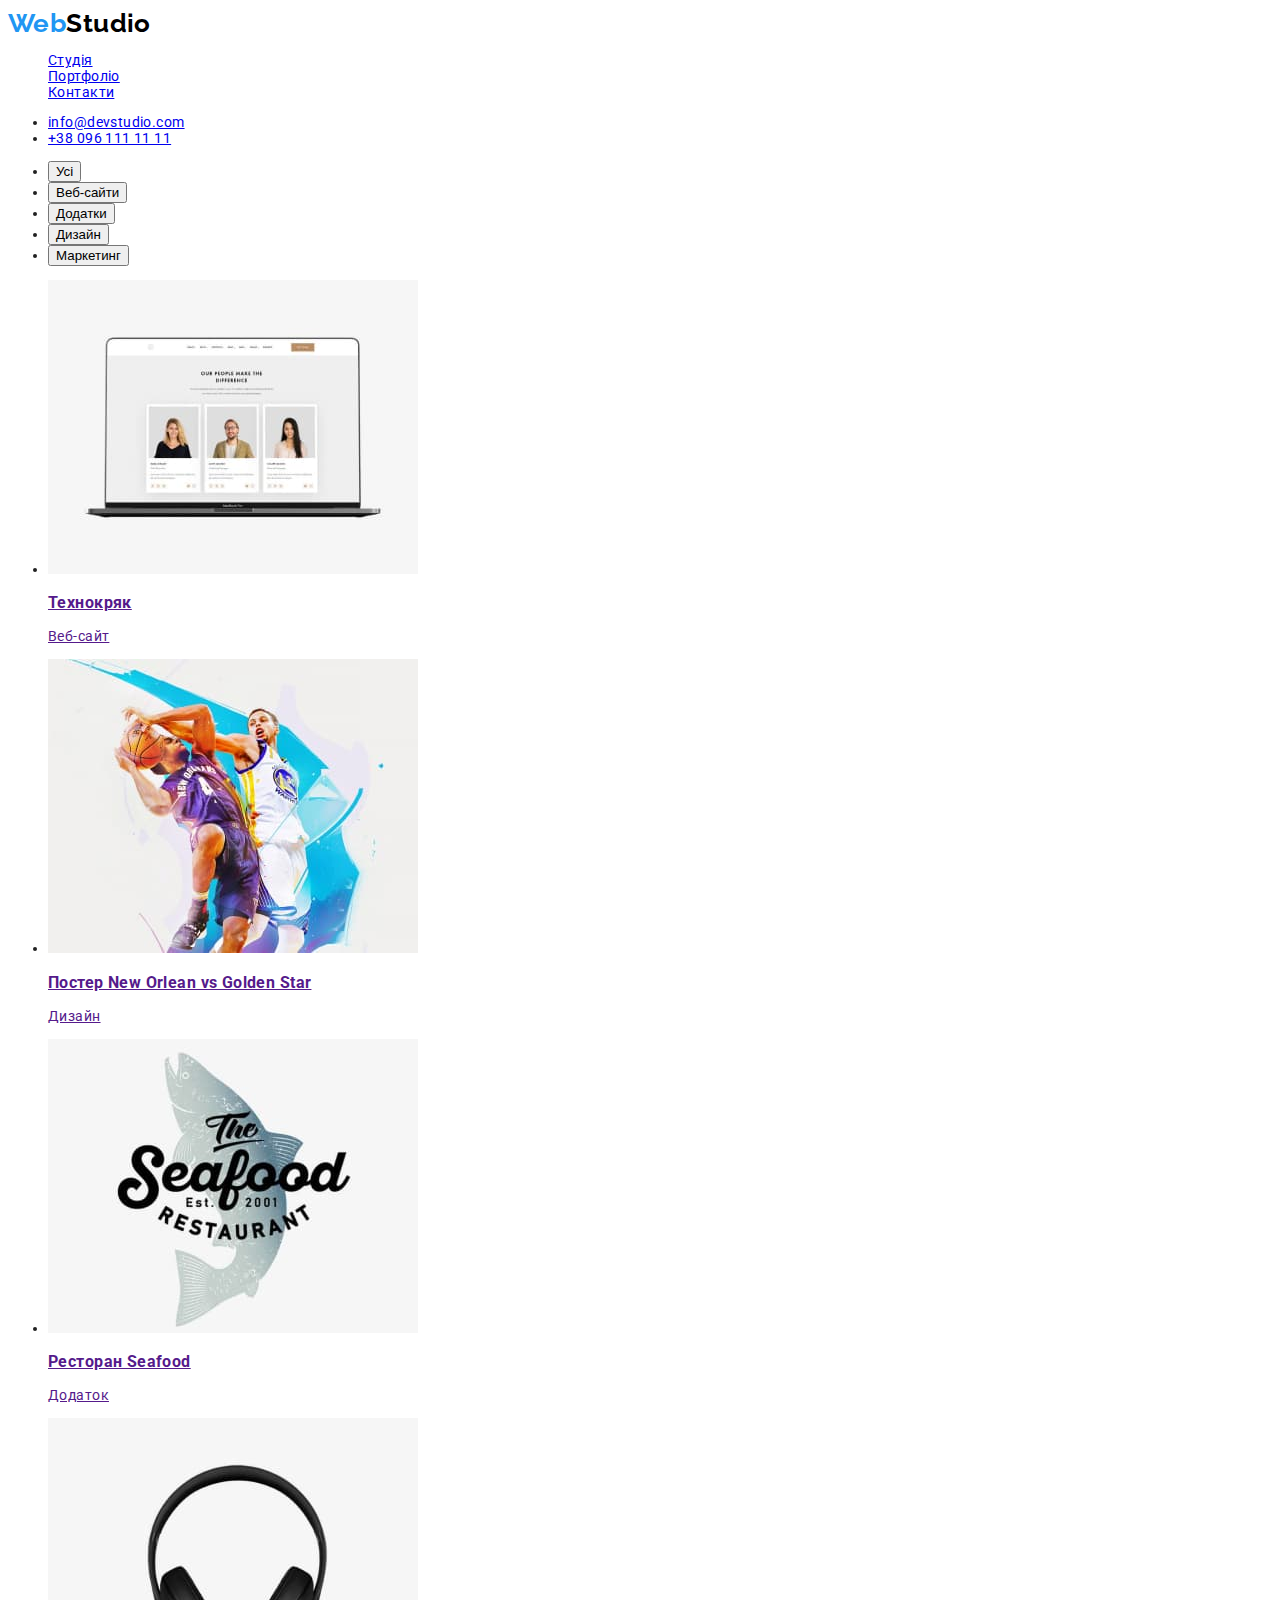
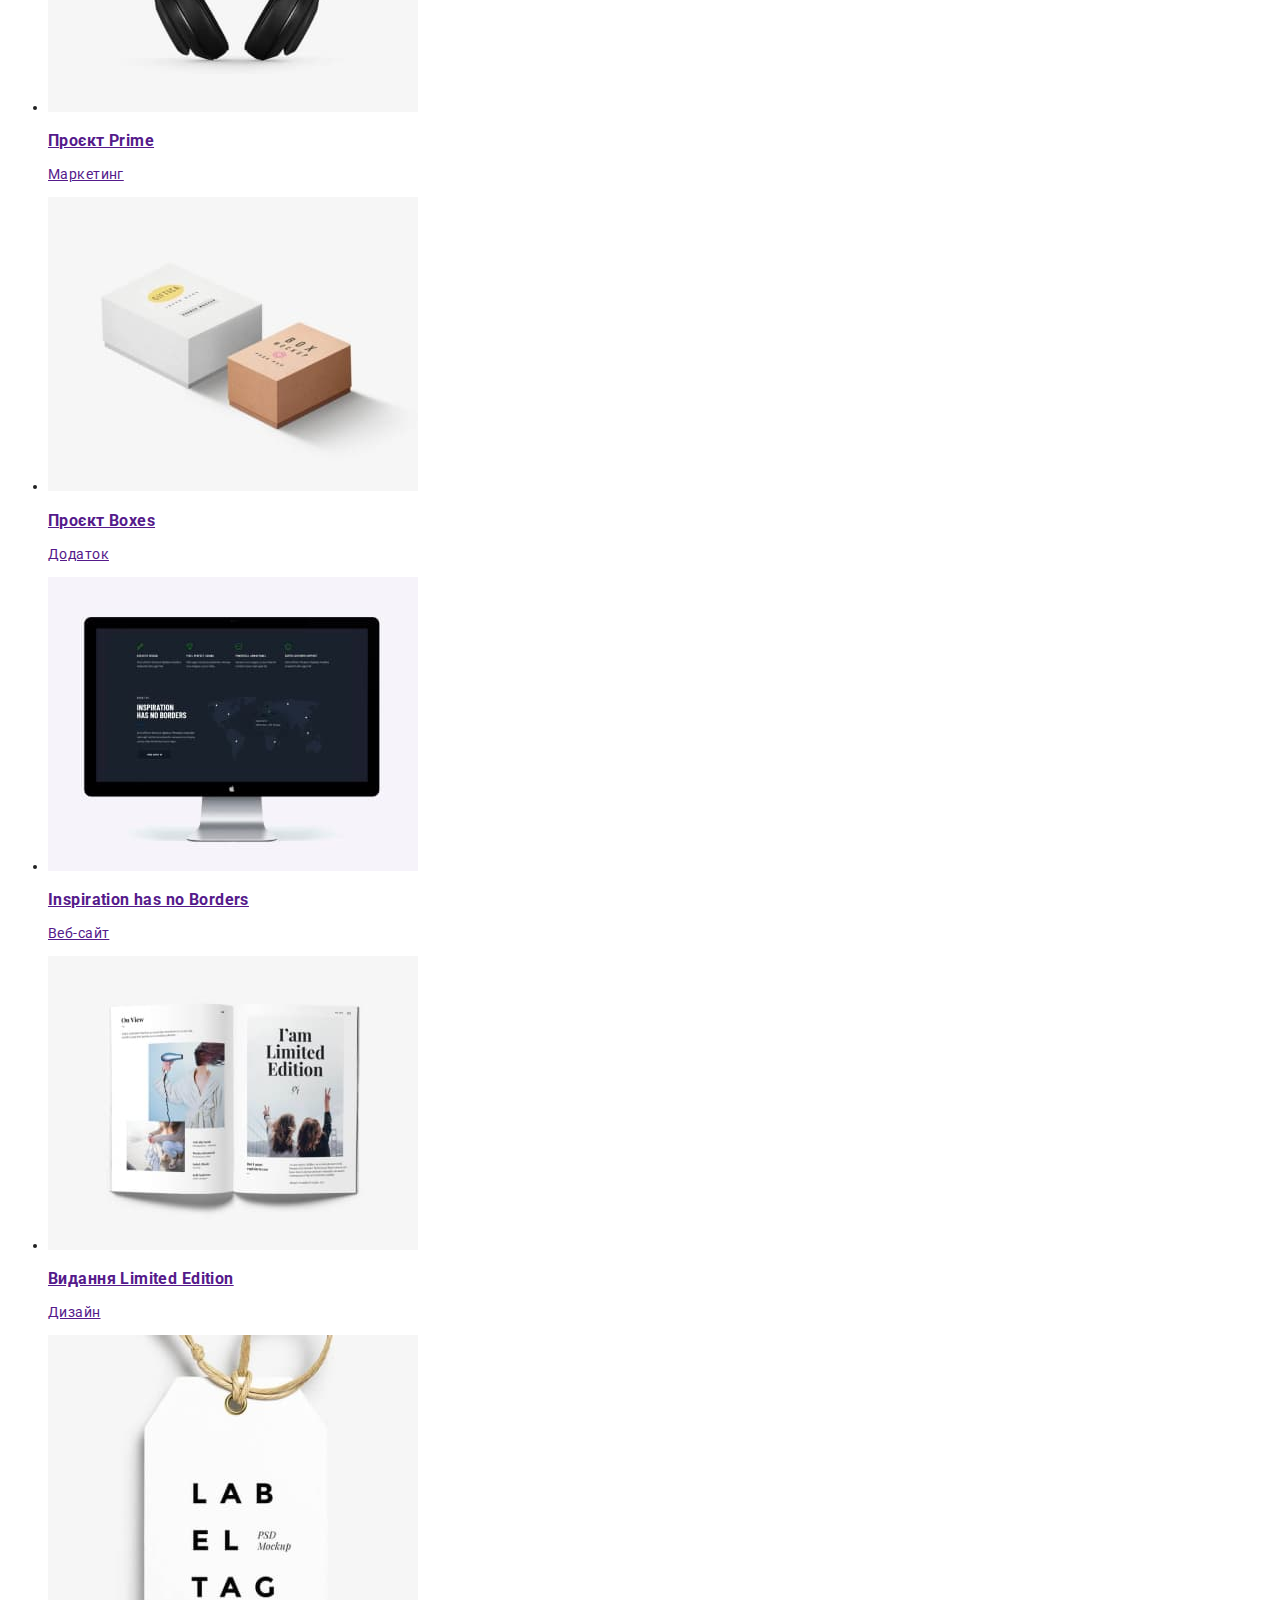
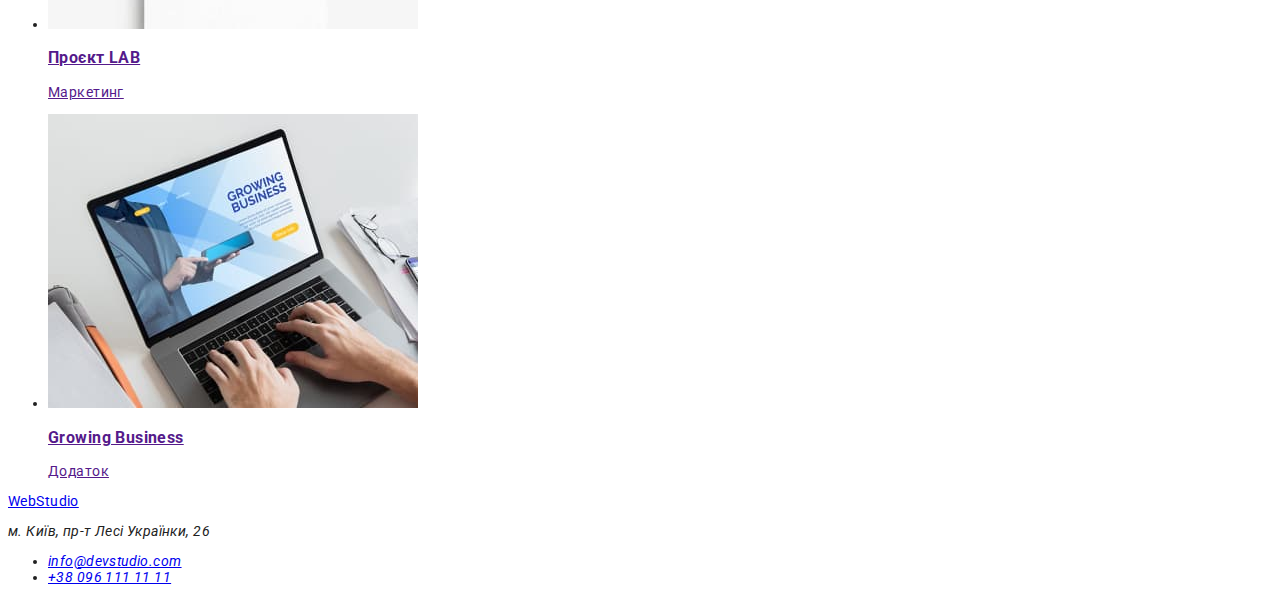
==== portfolio.html @ 602327a3 "Добавил стилей в header" ====
<!DOCTYPE html>
<html lang="uk">

<head>
    <meta charset="UTF-8">
    <meta http-equiv="X-UA-Compatible" content="IE=edge">
    <meta name="viewport" content="width=device-width, initial-scale=1.0">
    <title>Портфоліо</title>
    <link rel="preconnect" href="https://fonts.googleapis.com">
    <link rel="preconnect" href="https://fonts.gstatic.com" crossorigin>
    <link
        href="https://fonts.googleapis.com/css2?family=Raleway:wght@700&family=Roboto:wght@400;500;700;900&display=swap"
        rel="stylesheet">
    <link rel="stylesheet" href="css/styles.css">
</head>

<body>
    <!--Шапка сайта-->
    <header class="header">
        <!-- Навигация на другие страницы -->
        <nav class="header-nav">
            <a class="header-logo link" lang="en" href="./index.html">Web<span
                    class="header-logo-text">Studio</span></a>
            <ul class="header-nav-items list">
                <li class="nav-item"><a href="./index.html">Студія</a></li>
                <li class="nav-item"><a href="./portfolio.html">Портфоліо</a></li>
                <li class="nav-item"><a href="/">Контакти</a></li>
            </ul>
        </nav>
        <!-- Контакты -->
        <ul class="heder-contact-items">
            <li class="contact-item"><a href="mailto:info@devstudio.com">info@devstudio.com</a></li>
            <li class="contact-item"><a href="tel:+380961111111">+38 096 111 11 11</a></li>
        </ul>
    </header>
    <!-- Уникальный контент страницы -->
    <main>
        <!-- Секция портфолио -->
        <section>
            <h2 hidden>Портфоліо</h2>
            <!-- Фильтр на странице портфолио -->
            <ul>
                <li> <button type="button">Усі</button> </li>
                <li> <button type="button">Веб-сайти</button> </li>
                <li> <button type="button">Додатки</button> </li>
                <li> <button type="button">Дизайн</button> </li>
                <li> <button type="button">Маркетинг</button> </li>
            </ul>
            <ul>
                <li>
                    <a href="">
                        <img src="images/techno_crack.jpg" width="370" height="294" alt="Ноутбук з картками">
                        <h3>Технокряк</h3>
                        <p>Веб-сайт</p>
                    </a>
                </li>
                <li>
                    <a href="">
                        <img src="images/orlean_star.jpg" width="370" height="294" alt="Два баскетболісти у стрибку">
                        <h3>Постер New Orlean vs Golden Star</h3>
                        <p>Дизайн</p>
                    </a>
                </li>
                <li>
                    <a href="">
                        <img src="images/sea_food.jpg" width="370" height="294" alt="Логотип ресторану">
                        <h3>Ресторан Seafood</h3>
                        <p>Додаток</p>
                    </a>
                </li>
                <li>
                    <a href="">
                        <img src="images/prime.jpg" width="370" height="294" alt="Навушники">
                        <h3>Проєкт Prime</h3>
                        <p>Маркетинг</p>
                    </a>
                </li>
                <li>
                    <a href="">
                        <img src="images/boxes.jpg" width="370" height="294" alt="Дві коробки">
                        <h3>Проєкт Boxes</h3>
                        <p>Додаток</p>
                    </a>
                </li>
                <li>
                    <a href="">
                        <img src="images/inspiration.jpg" width="370" height="294"
                            alt="Дизайн сайту на моніторі комп'ютера">
                        <h3>Inspiration has no Borders</h3>
                        <p>Веб-сайт</p>
                    </a>
                </li>
                <li>
                    <a href="">
                        <img src="images/limit_edit.jpg" width="370" height="294" alt="Відкрита книга з ілюстраціями">
                        <h3>Видання Limited Edition</h3>
                        <p>Дизайн</p>
                    </a>
                </li>
                <li>
                    <a href="">
                        <img src="images/lab.jpg" width="370" height="294" alt="Бірка з логотипом компанії">
                        <h3>Проєкт LAB</h3>
                        <p>Маркетинг</p>
                    </a>
                </li>
                <li>
                    <a href="">
                        <img src="images/bisiness.jpg" width="370" height="294" alt="Людина набирає текст на ноутбуці">
                        <h3>Growing Business</h3>
                        <p>Додаток</p>
                    </a>
                </li>
            </ul>
        </section>
    </main>
    <!-- Подвал страницы-->
    <footer>
        <a href="/">WebStudio</a>
        <!-- Адрес компании -->
        <address>
            <p>м. Київ, пр-т Лесі Українки, 26</p>
            <ul>
                <li><a href="mailto:info@devstudio.com">info@devstudio.com</a></li>
                <li><a href="tel:+380961111111">+38 096 111 11 11</a></li>
            </ul>
        </address>
    </footer>
</body>

</html>
---- css/styles.css ----
/* General styles */
:root {
    --primary-text-color: #212121;
    --secondary-text-color: #757575;
    --primary-white-color: #ffffff;
    --secondary-black-color: #000000;
    --accent-color: #2196F3;
    --footer-bg-color: #2F303A;
    --footer-contact-color: rgba(255, 255, 255, 0.6);
    --secondary-bg-color: #F5F4FA;
    --header-line-color: #ECECEC;
    --main-font: 'Roboto', sans-serif;
    --secondary-font: 'Raleway', sans-serif;
}

body {
    background-color: var(--primary-white-color);
    font-family: var(--main-font);
    color: var(--primary-text-color);
    font-size: 14px;
    font-style: normal;
    font-weight: 400;
    letter-spacing: 0.03em;
    line-height: 1.14;
}

/* Hader */

.header-logo {
    font-family: var(--secondary-font);
    font-weight: 700;
    font-size: 26px;
    line-height: 1.2;
    color: var(--accent-color);
}

.header-logo-text {
    color: var(--secondary-black-color);
}

.list {
    list-style: none;
}

.link {
    text-decoration: none;
}
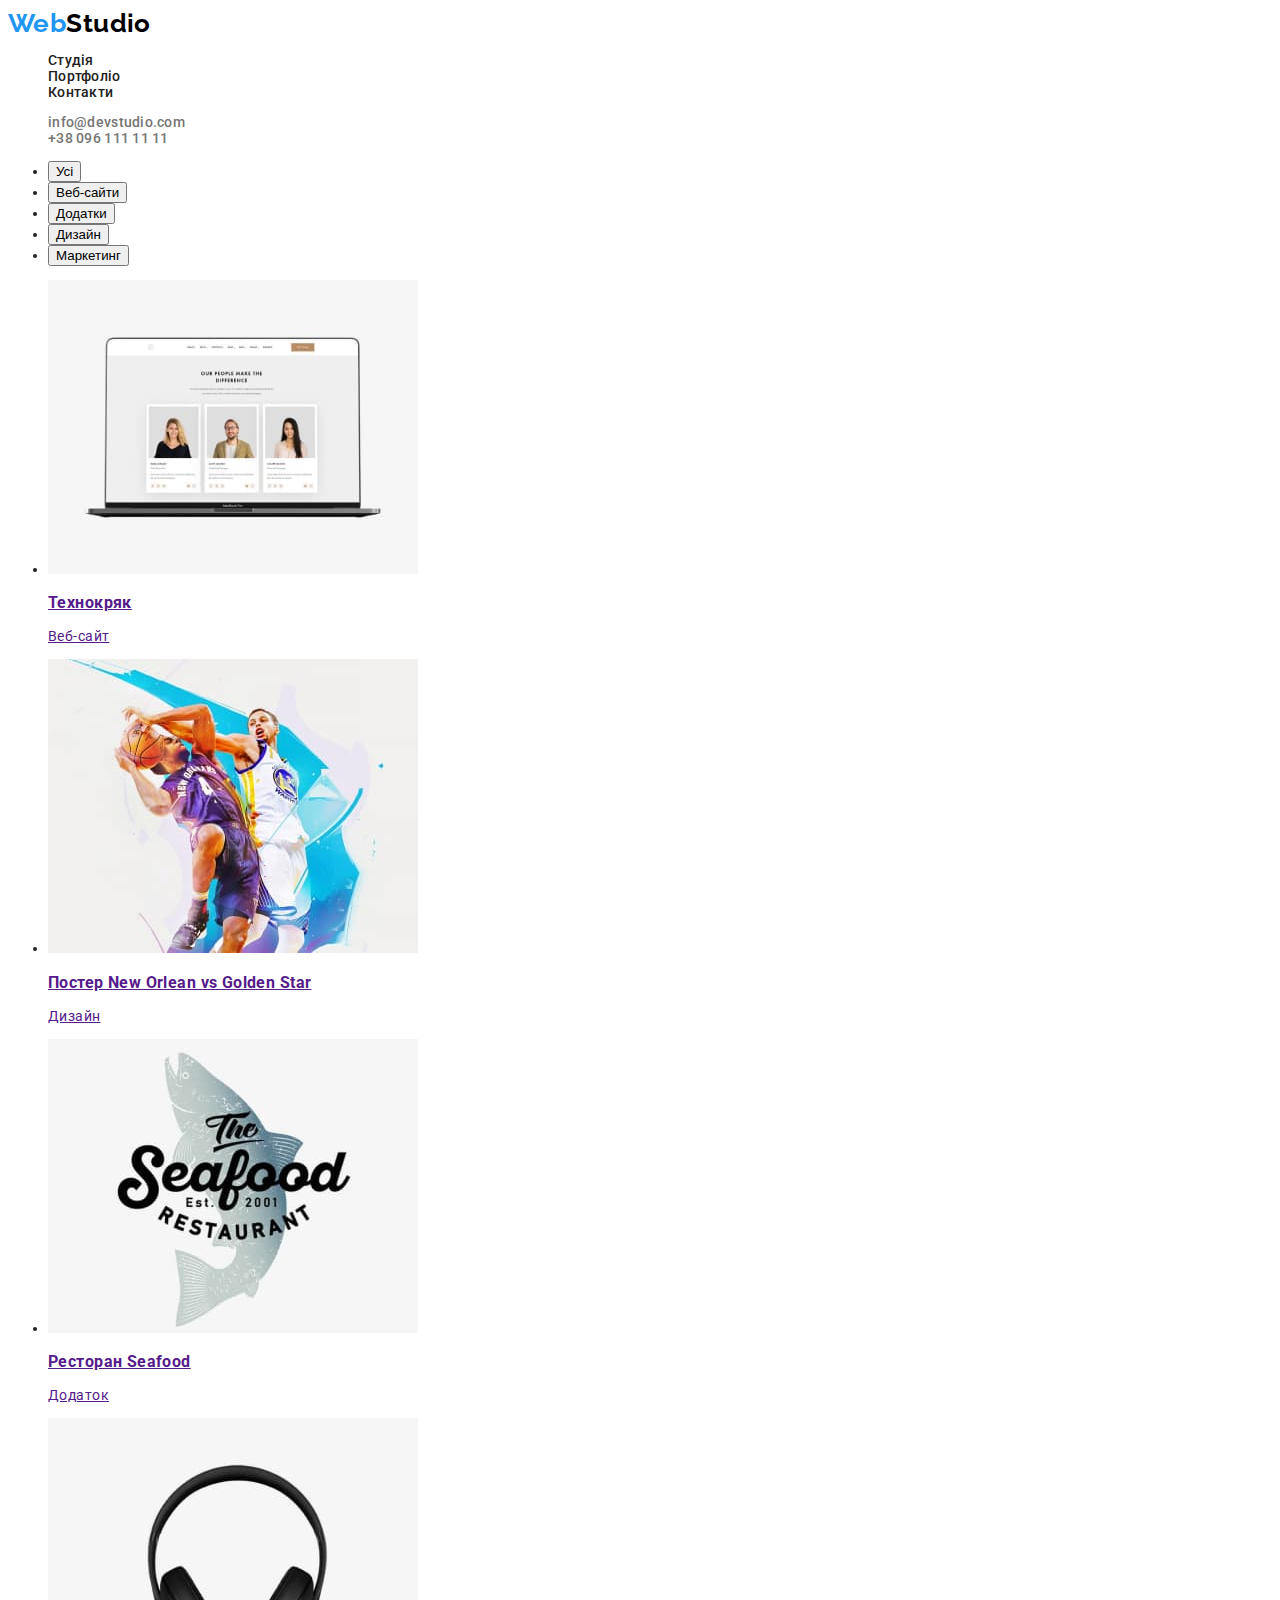
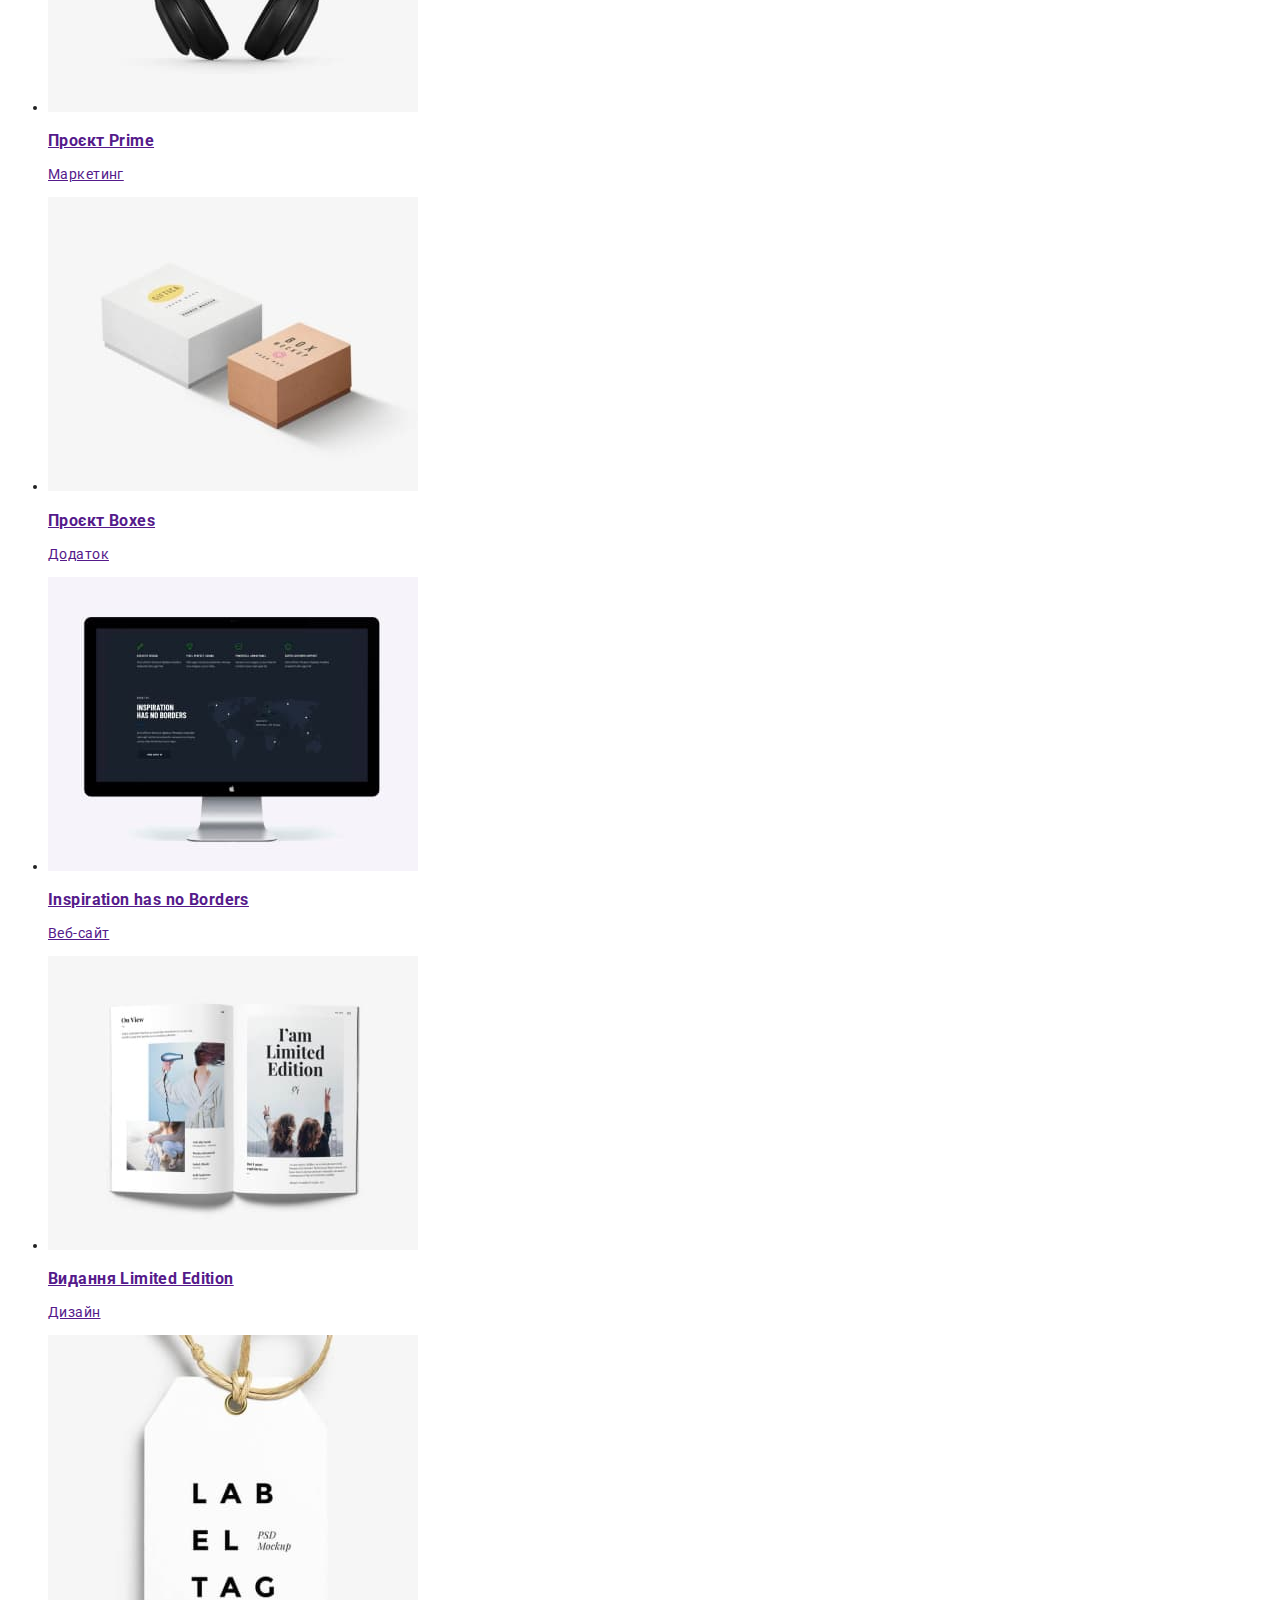
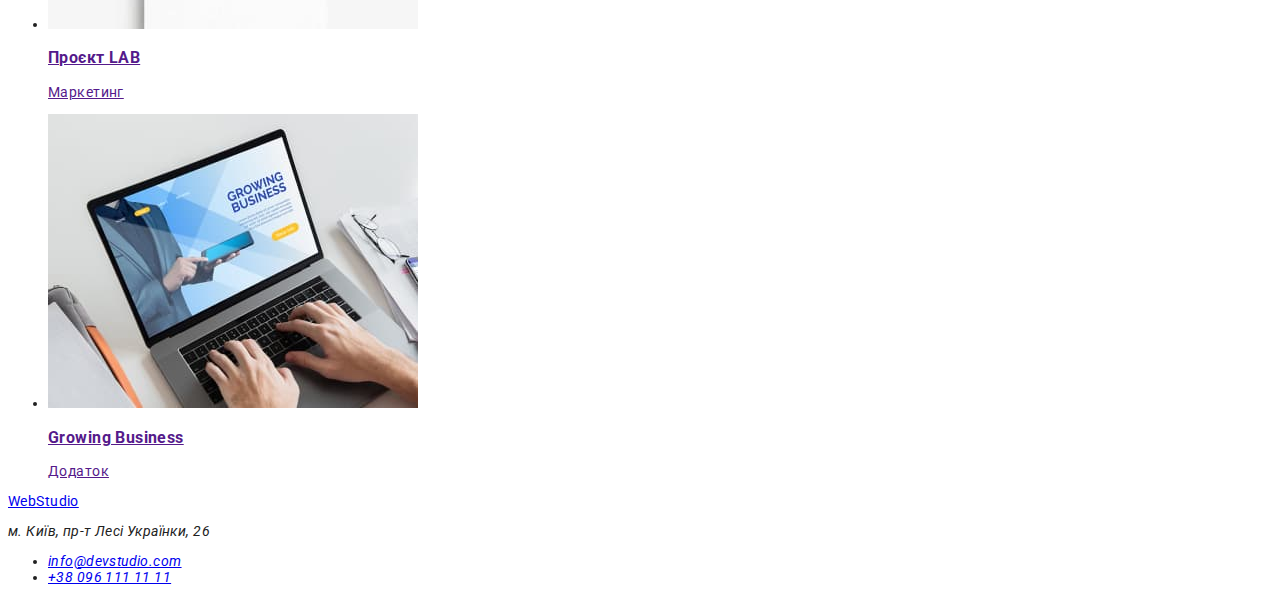
==== commit b68168eb: "закончил секцию team" ====
--- a/portfolio.html
+++ b/portfolio.html
@@ -22,15 +22,17 @@
             <a class="header-logo link" lang="en" href="./index.html">Web<span
                     class="header-logo-text">Studio</span></a>
             <ul class="header-nav-items list">
-                <li class="nav-item"><a href="./index.html">Студія</a></li>
-                <li class="nav-item"><a href="./portfolio.html">Портфоліо</a></li>
-                <li class="nav-item"><a href="/">Контакти</a></li>
+                <li class="nav-item"><a class="nav-link link" href="./index.html">Студія</a></li>
+                <li class="nav-item"><a class="nav-link link" href="./portfolio.html">Портфоліо</a></li>
+                <li class="nav-item"><a class="nav-link link" href="/">Контакти</a></li>
             </ul>
         </nav>
         <!-- Контакты -->
-        <ul class="heder-contact-items">
-            <li class="contact-item"><a href="mailto:info@devstudio.com">info@devstudio.com</a></li>
-            <li class="contact-item"><a href="tel:+380961111111">+38 096 111 11 11</a></li>
+        <ul class="heder-contact-items list">
+            <li class="contact-item"><a class="contact-link link "
+                    href="mailto:info@devstudio.com">info@devstudio.com</a></li>
+            <li class="contact-item"><a class="contact-link link" href="tel:+380961111111">+38 096 111 11 11</a>
+            </li>
         </ul>
     </header>
     <!-- Уникальный контент страницы -->
@@ -40,11 +42,11 @@
             <h2 hidden>Портфоліо</h2>
             <!-- Фильтр на странице портфолио -->
             <ul>
-                <li> <button type="button">Усі</button> </li>
-                <li> <button type="button">Веб-сайти</button> </li>
-                <li> <button type="button">Додатки</button> </li>
-                <li> <button type="button">Дизайн</button> </li>
-                <li> <button type="button">Маркетинг</button> </li>
+                <li><button type="button">Усі</button></li>
+                <li><button type="button">Веб-сайти</button></li>
+                <li><button type="button">Додатки</button></li>
+                <li><button type="button">Дизайн</button></li>
+                <li><button type="button">Маркетинг</button></li>
             </ul>
             <ul>
                 <li>
--- a/css/styles.css
+++ b/css/styles.css
@@ -24,6 +24,14 @@
     line-height: 1.14;
 }
 
+.list {
+    list-style: none;
+}
+
+.link {
+    text-decoration: none;
+}
+
 /* Hader */
 
 .header-logo {
@@ -38,10 +46,103 @@
     color: var(--secondary-black-color);
 }
 
-.list {
-    list-style: none;
+.nav-item .nav-link {
+    font-weight: 500;
+    letter-spacing: 0.02em;
+    color: inherit;
 }
 
-.link {
-    text-decoration: none;
+.header .link:hover,
+.header .link:focus,
+.header .link:active {
+    color: var(--accent-color);
+}
+
+.contact-link {
+    font-weight: 500;
+    letter-spacing: 0.02em;
+    color: var(--secondary-text-color);
+}
+
+/* Section Hero */
+
+.hero {
+    background-color: var(--footer-bg-color);
+    color: var(--primary-white-color);
+    text-align: center;
+}
+
+.hero-title {
+    font-weight: 900;
+    font-size: 44px;
+    line-height: 1.36;
+    letter-spacing: 0.06em;
+    text-transform: uppercase;
+}
+
+.hero-btn {
+    background: var(--accent-color);
+    box-shadow: 0px 4px 4px rgba(0, 0, 0, 0.15);
+    border-radius: 4px;
+    cursor: pointer;
+}
+
+.hero-btn.hero-btn-text {
+    font-weight: 700;
+    font-size: 16px;
+    line-height: 1.88;
+    letter-spacing: 0.06em;
+    color: var(--primary-white-color);
+}
+
+/* Section scills */
+
+.scills-subtitle {
+    font-weight: 700;
+    text-transform: uppercase;
+    font-size: inherit;
+}
+
+.scills-text {
+    line-height: 1.71;
+    color: var(--secondary-text-color);
+}
+
+/* Section work */
+
+.work-title,
+.team-title {
+    font-weight: 700;
+    font-size: 36px;
+    line-height: 1.17;
+    text-align: center;
+}
+
+/* Section team */
+
+.team {
+    background-color: var(--secondary-bg-color);
+
+}
+
+.team-subtitle,
+.team-text {
+    font-size: 16px;
+    line-height: 1.19;
+    text-align: center;
+
+}
+
+.team-subtitle {
+    font-weight: 500;
+}
+
+.team-text {
+    color: var(--secondary-text-color);
+}
+
+.team-item {
+    background-color: var(--primary-white-color);
+    box-shadow: 0px 1px 3px rgba(0, 0, 0, 0.12), 0px 1px 1px rgba(0, 0, 0, 0.14), 0px 2px 1px rgba(0, 0, 0, 0.2);
+    border-radius: 0px 0px 4px 4px;
 }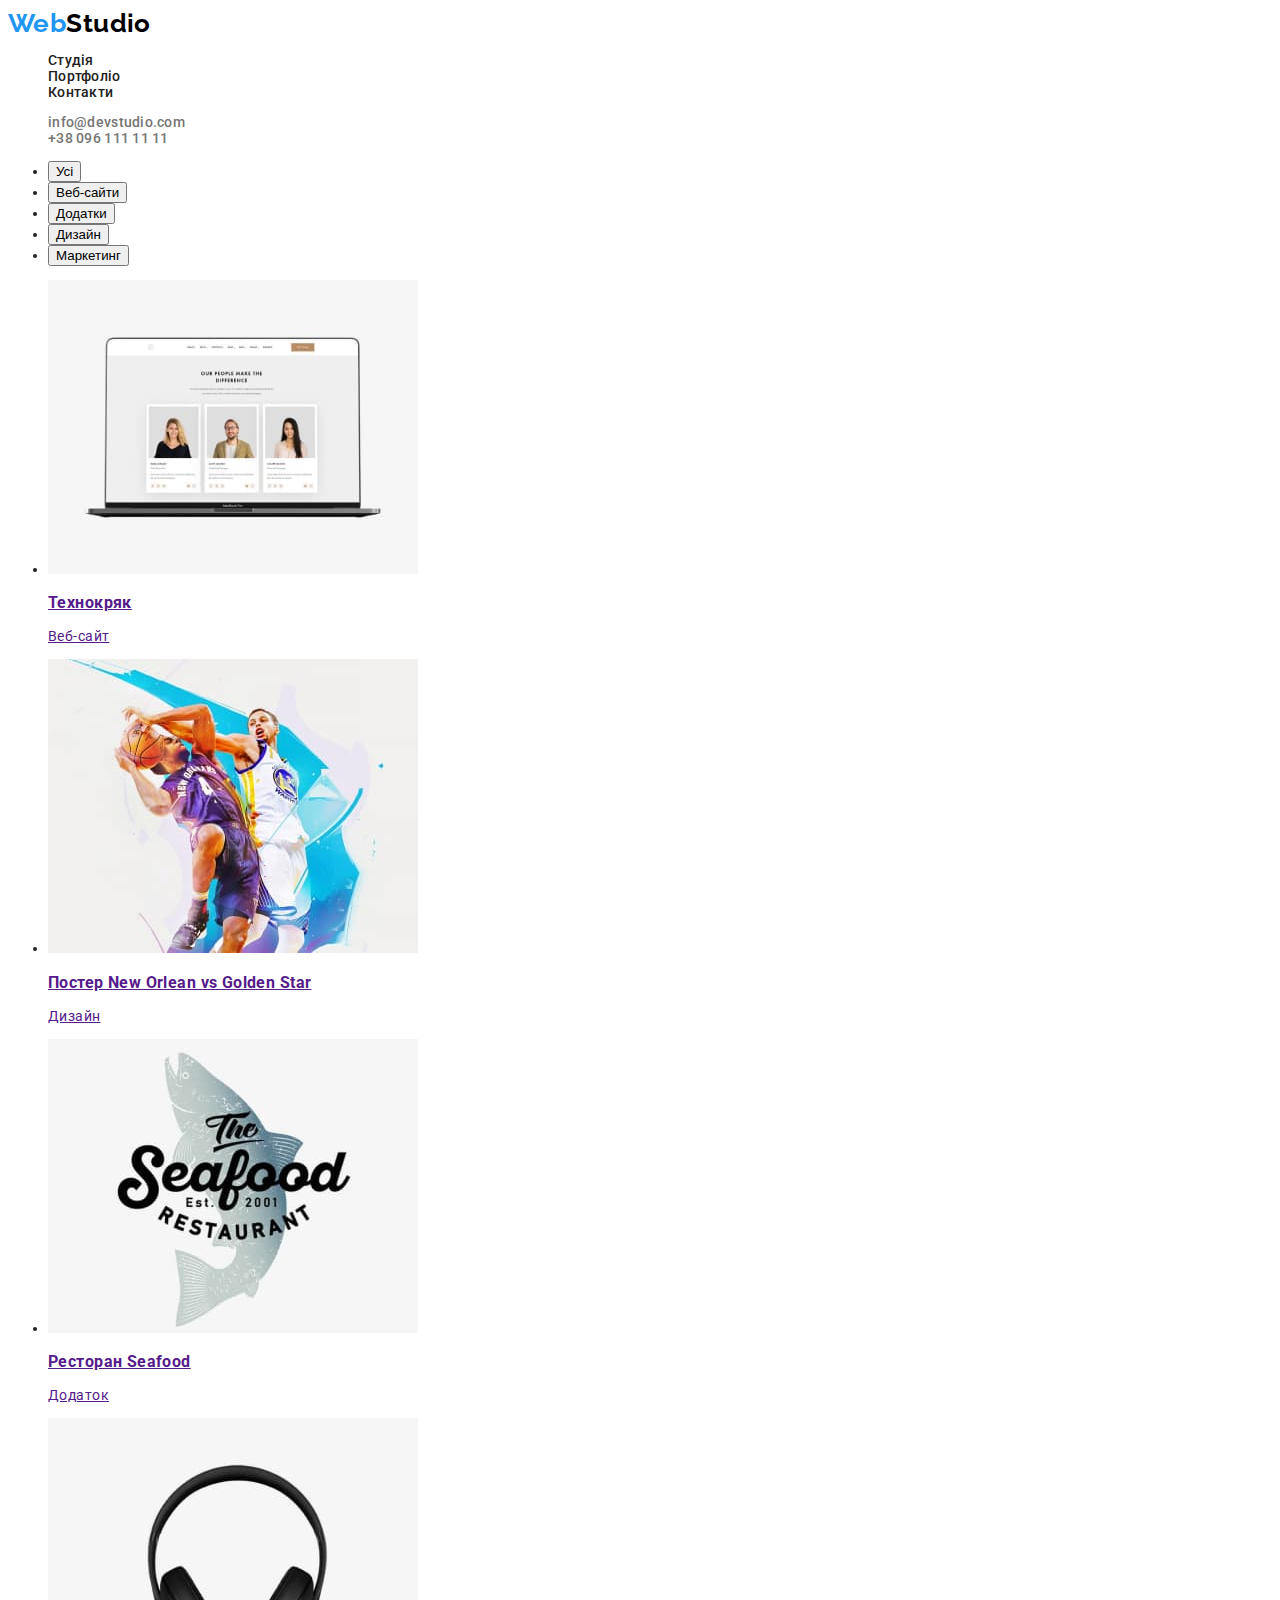
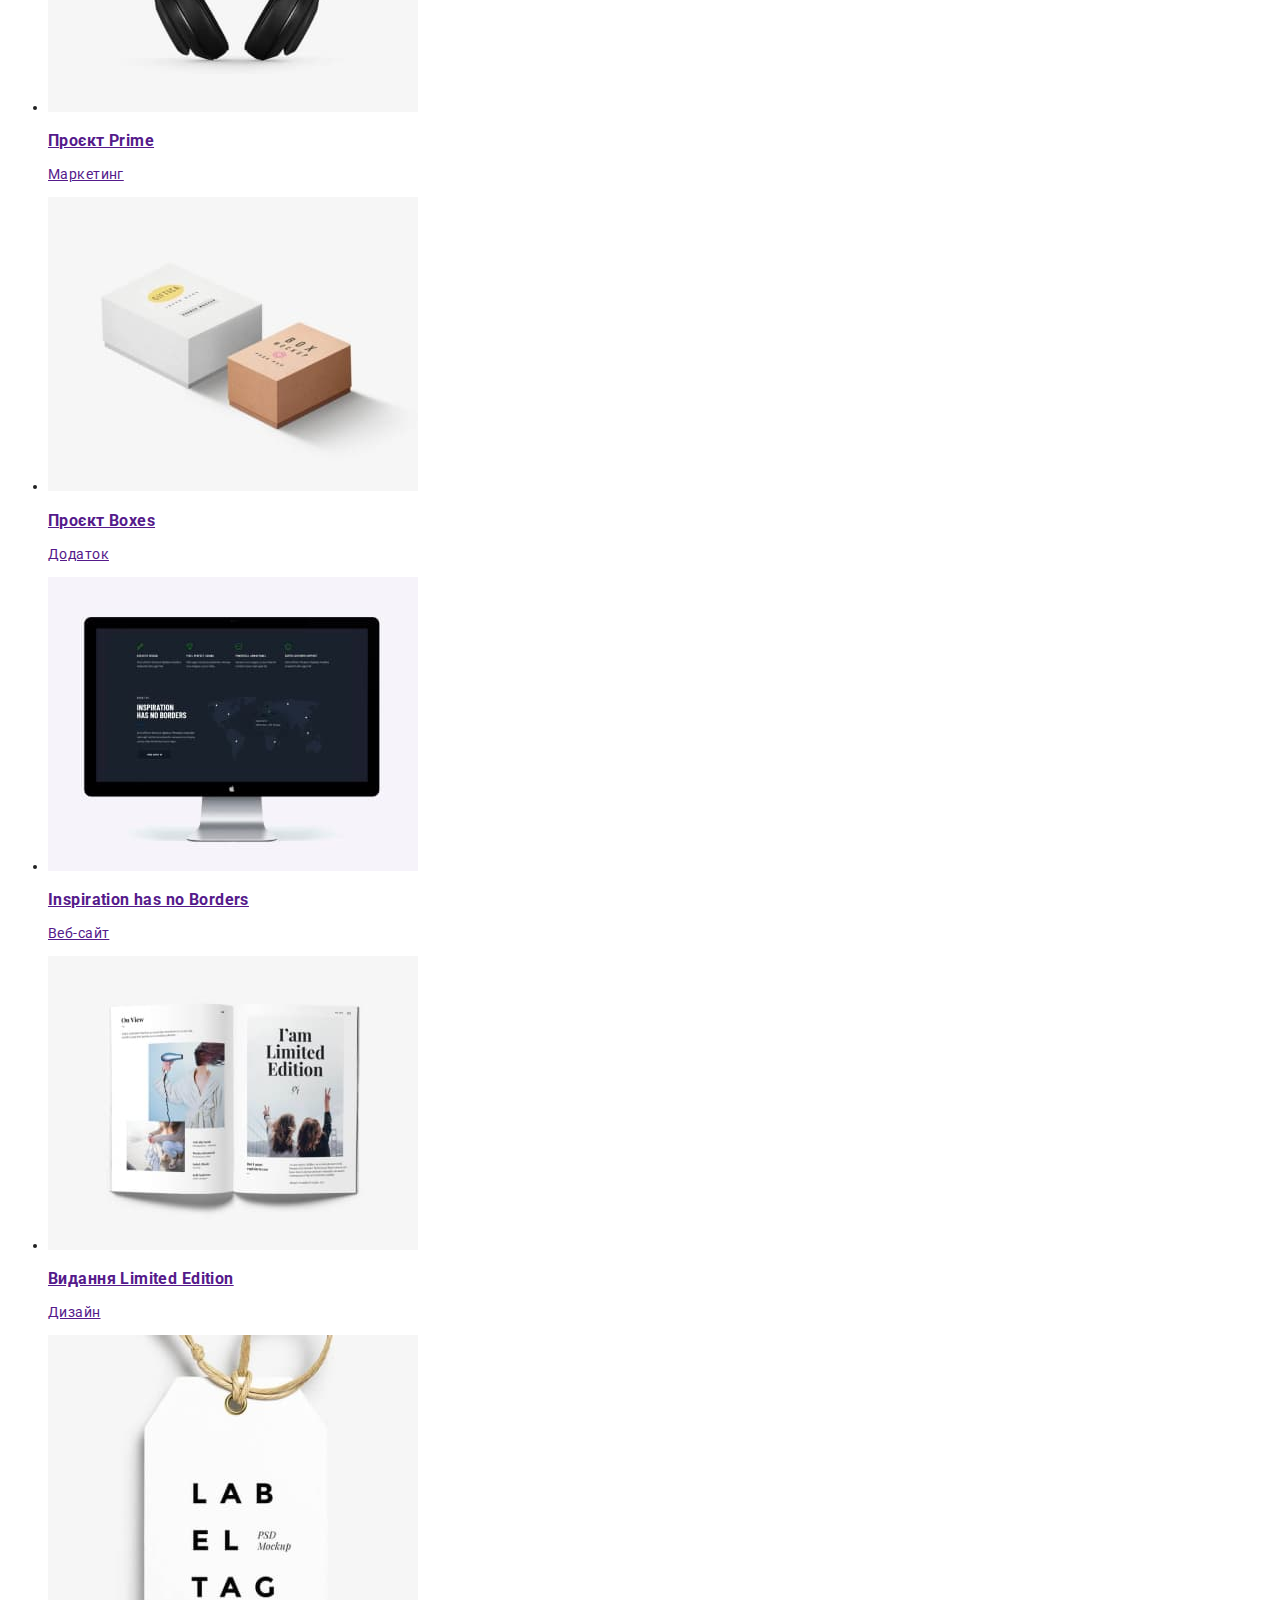
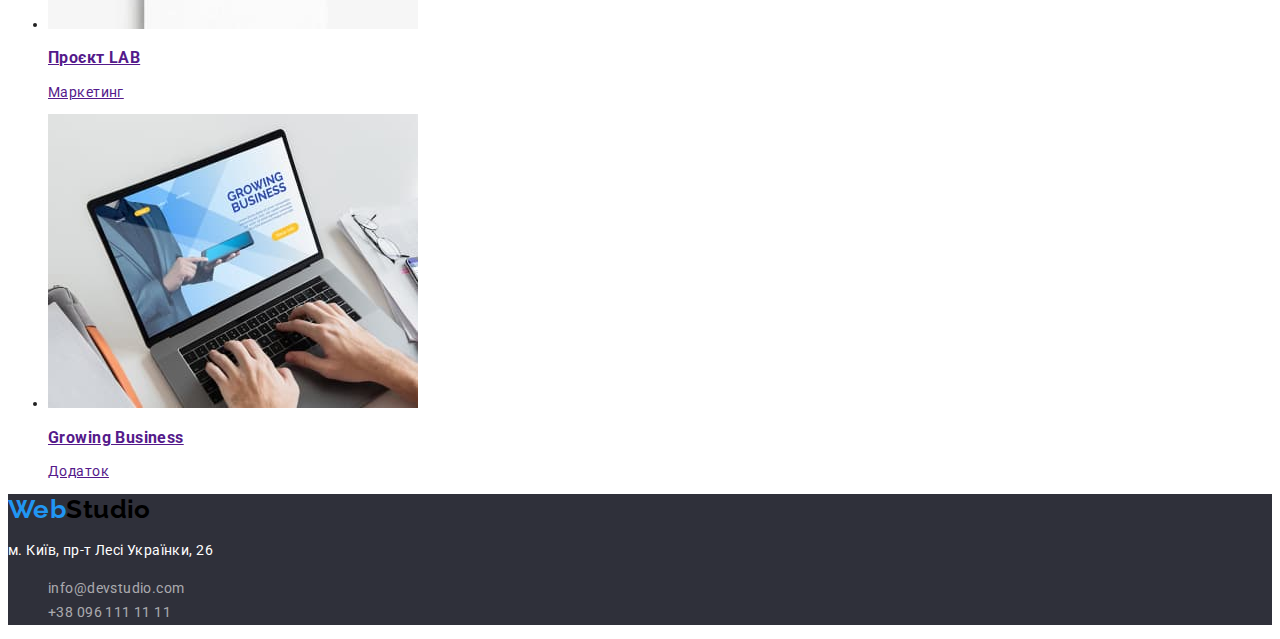
==== commit c2fbfba8: "Закончил страницу index.html" ====
--- a/portfolio.html
+++ b/portfolio.html
@@ -30,7 +30,8 @@
         <!-- Контакты -->
         <ul class="heder-contact-items list">
             <li class="contact-item"><a class="contact-link link "
-                    href="mailto:info@devstudio.com">info@devstudio.com</a></li>
+                    href="mailto:info@devstudio.com">info@devstudio.com</a>
+            </li>
             <li class="contact-item"><a class="contact-link link" href="tel:+380961111111">+38 096 111 11 11</a>
             </li>
         </ul>
@@ -117,14 +118,16 @@
         </section>
     </main>
     <!-- Подвал страницы-->
-    <footer>
-        <a href="/">WebStudio</a>
+    <footer class="footer">
+        <a class="footer-logo link" lang="en" href="./index.html">Web<span class="footer-logo-text">Studio</span></a>
         <!-- Адрес компании -->
-        <address>
-            <p>м. Київ, пр-т Лесі Українки, 26</p>
-            <ul>
-                <li><a href="mailto:info@devstudio.com">info@devstudio.com</a></li>
-                <li><a href="tel:+380961111111">+38 096 111 11 11</a></li>
+        <address class="footer-address">
+            <p class="footer-address-contact">м. Київ, пр-т Лесі Українки, 26</p>
+            <ul class="footer-address-items list">
+                <li class="address-item"><a class="address-link link"
+                        href="mailto:info@devstudio.com">info@devstudio.com</a></li>
+                <li class="address-item"><a class="address-link link" href="tel:+380961111111">+38 096 111 11 11</a>
+                </li>
             </ul>
         </address>
     </footer>
--- a/css/styles.css
+++ b/css/styles.css
@@ -34,7 +34,8 @@
 
 /* Hader */
 
-.header-logo {
+.header-logo,
+.footer-logo {
     font-family: var(--secondary-font);
     font-weight: 700;
     font-size: 26px;
@@ -42,7 +43,8 @@
     color: var(--accent-color);
 }
 
-.header-logo-text {
+.header-logo-text,
+.footer-logo-text {
     color: var(--secondary-black-color);
 }
 
@@ -145,4 +147,28 @@
     background-color: var(--primary-white-color);
     box-shadow: 0px 1px 3px rgba(0, 0, 0, 0.12), 0px 1px 1px rgba(0, 0, 0, 0.14), 0px 2px 1px rgba(0, 0, 0, 0.2);
     border-radius: 0px 0px 4px 4px;
+}
+
+/* Footer */
+
+.footer {
+    background-color: var(--footer-bg-color);
+}
+
+.footer-address-contact {
+    color: var(--primary-white-color);
+    font-style: normal;
+    line-height: 1.71;
+}
+
+.address-link {
+    font-style: normal;
+    line-height: 1.71;
+    color: rgba(255, 255, 255, 0.6);
+}
+
+.footer .link:hover,
+.footer .link:focus,
+.footer .link:active {
+    color: var(--accent-color);
 }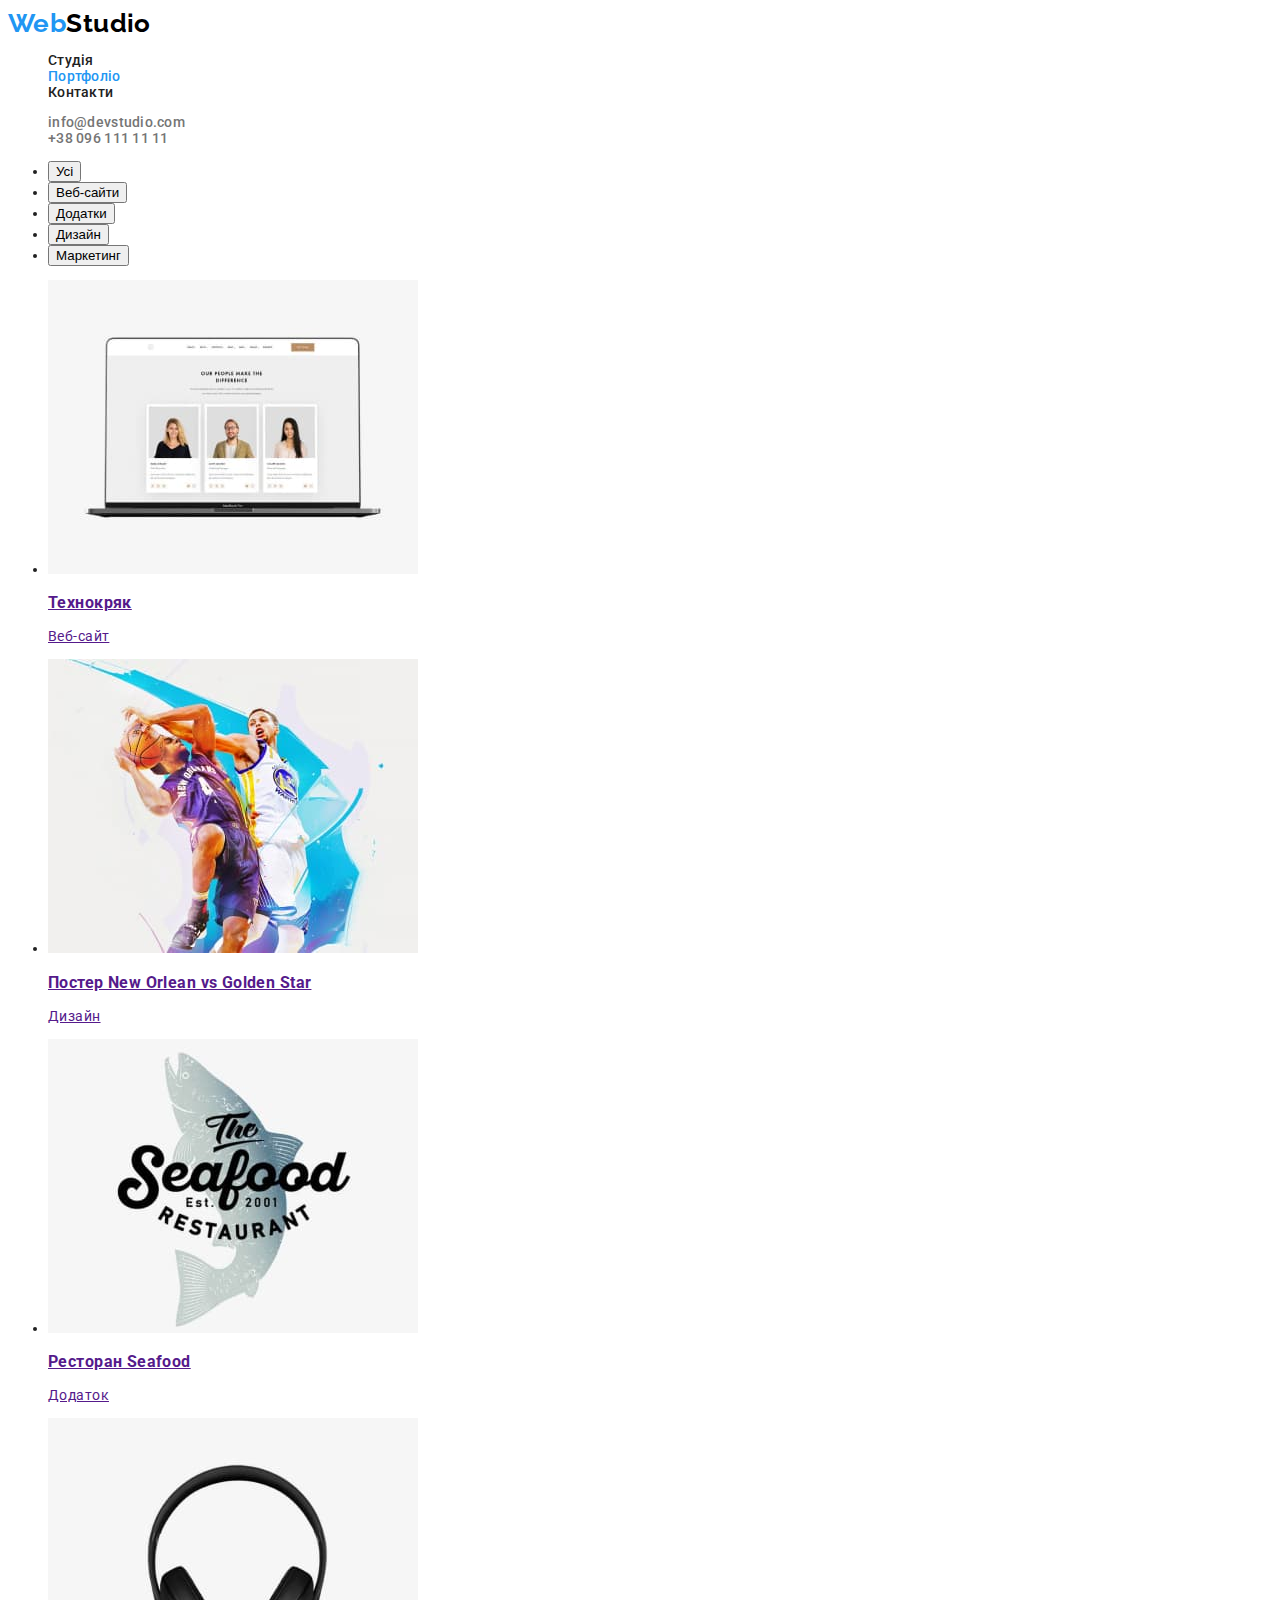
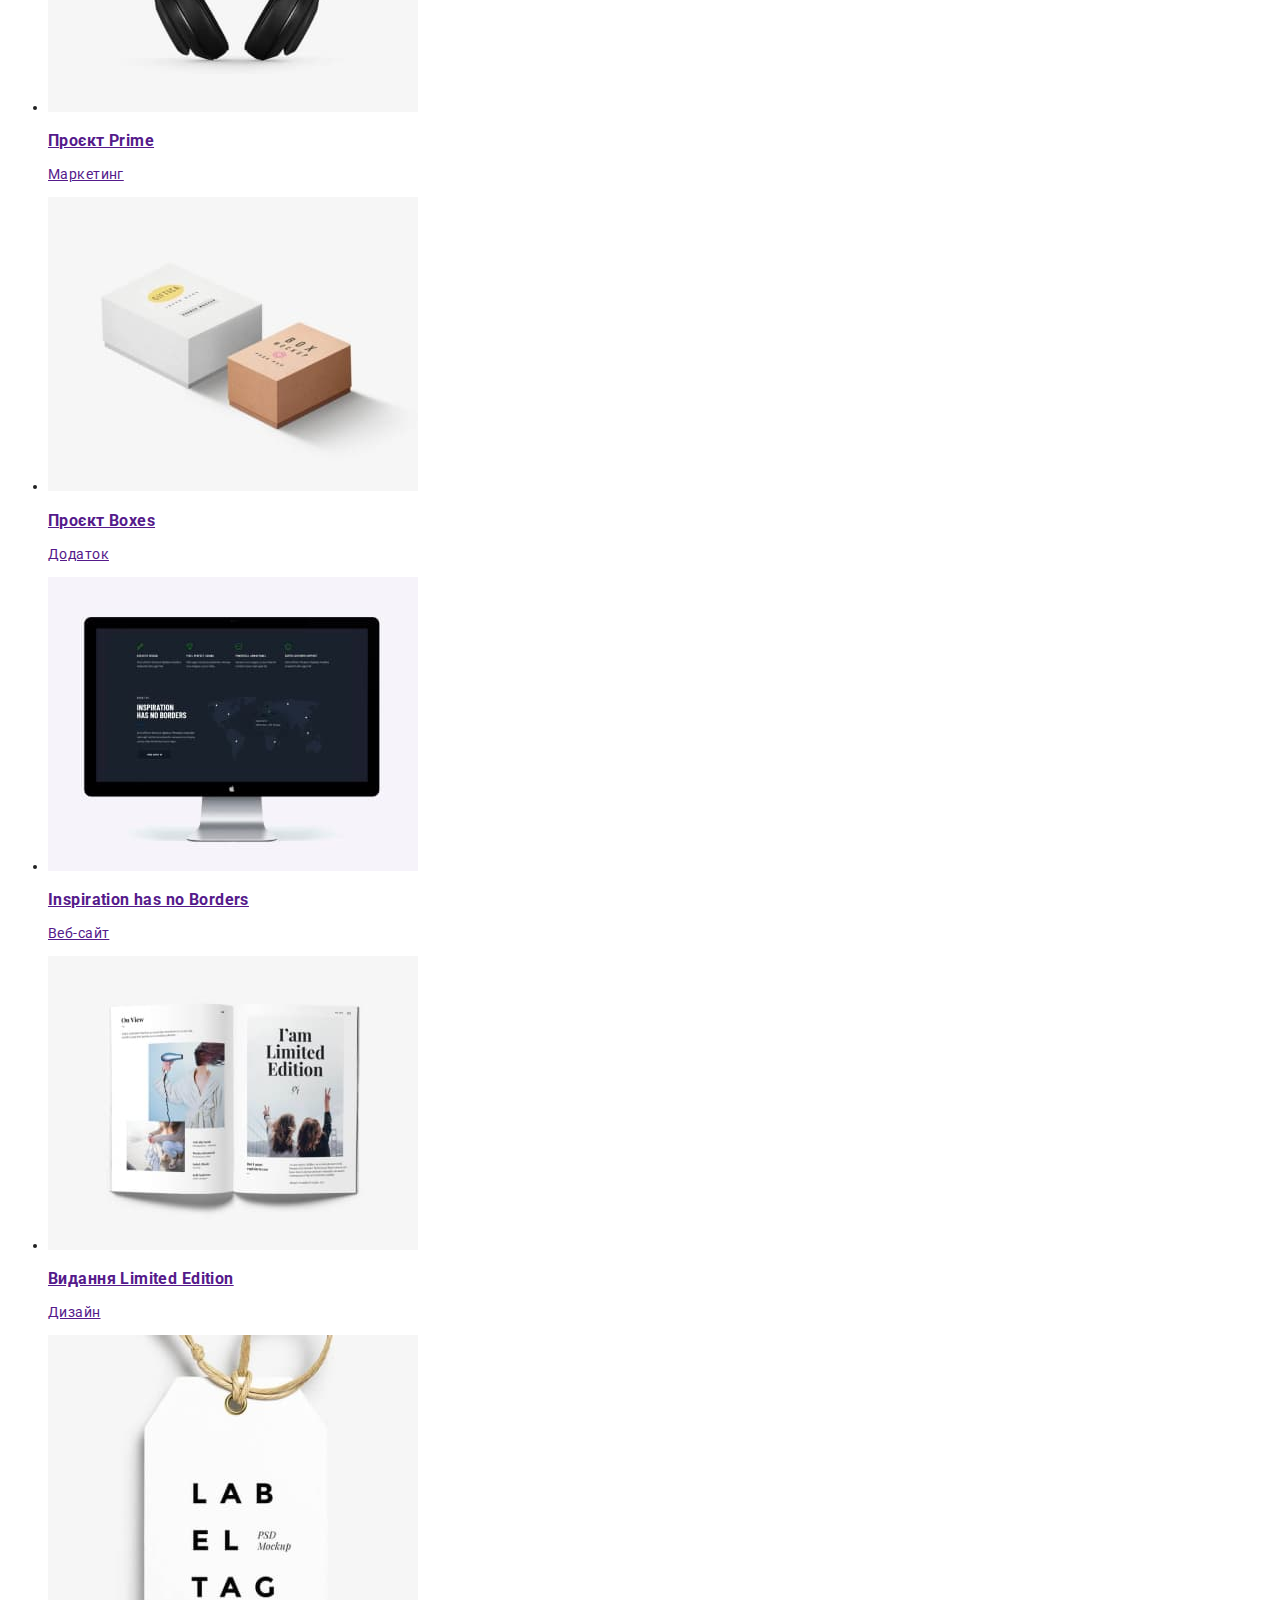
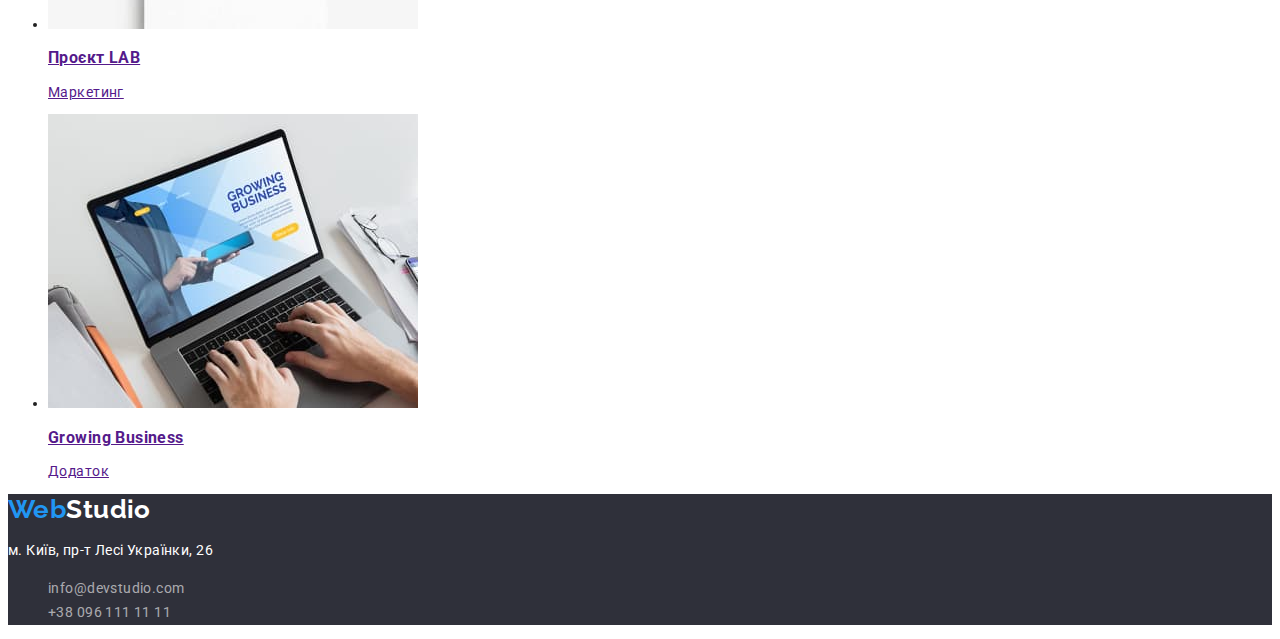
==== commit 2cb99da9: "Добавил атрибут  aria-current="true" в index.html" ====
--- a/portfolio.html
+++ b/portfolio.html
@@ -23,7 +23,7 @@
                     class="header-logo-text">Studio</span></a>
             <ul class="header-nav-items list">
                 <li class="nav-item"><a class="nav-link link" href="./index.html">Студія</a></li>
-                <li class="nav-item"><a class="nav-link link" href="./portfolio.html">Портфоліо</a></li>
+                <li class="nav-item"><a class="nav-link link current" href="./portfolio.html">Портфоліо</a></li>
                 <li class="nav-item"><a class="nav-link link" href="/">Контакти</a></li>
             </ul>
         </nav>
--- a/css/styles.css
+++ b/css/styles.css
@@ -32,6 +32,10 @@
     text-decoration: none;
 }
 
+.nav-link.link.current {
+    color: var(--accent-color);
+}
+
 /* Hader */
 
 .header-logo,
@@ -43,8 +47,7 @@
     color: var(--accent-color);
 }
 
-.header-logo-text,
-.footer-logo-text {
+.header-logo-text {
     color: var(--secondary-black-color);
 }
 
@@ -153,10 +156,14 @@
 
 .footer {
     background-color: var(--footer-bg-color);
+    color: var(--primary-white-color)
+}
+
+.footer-logo-text {
+    color: var(--primary-white-color);
 }
 
 .footer-address-contact {
-    color: var(--primary-white-color);
     font-style: normal;
     line-height: 1.71;
 }
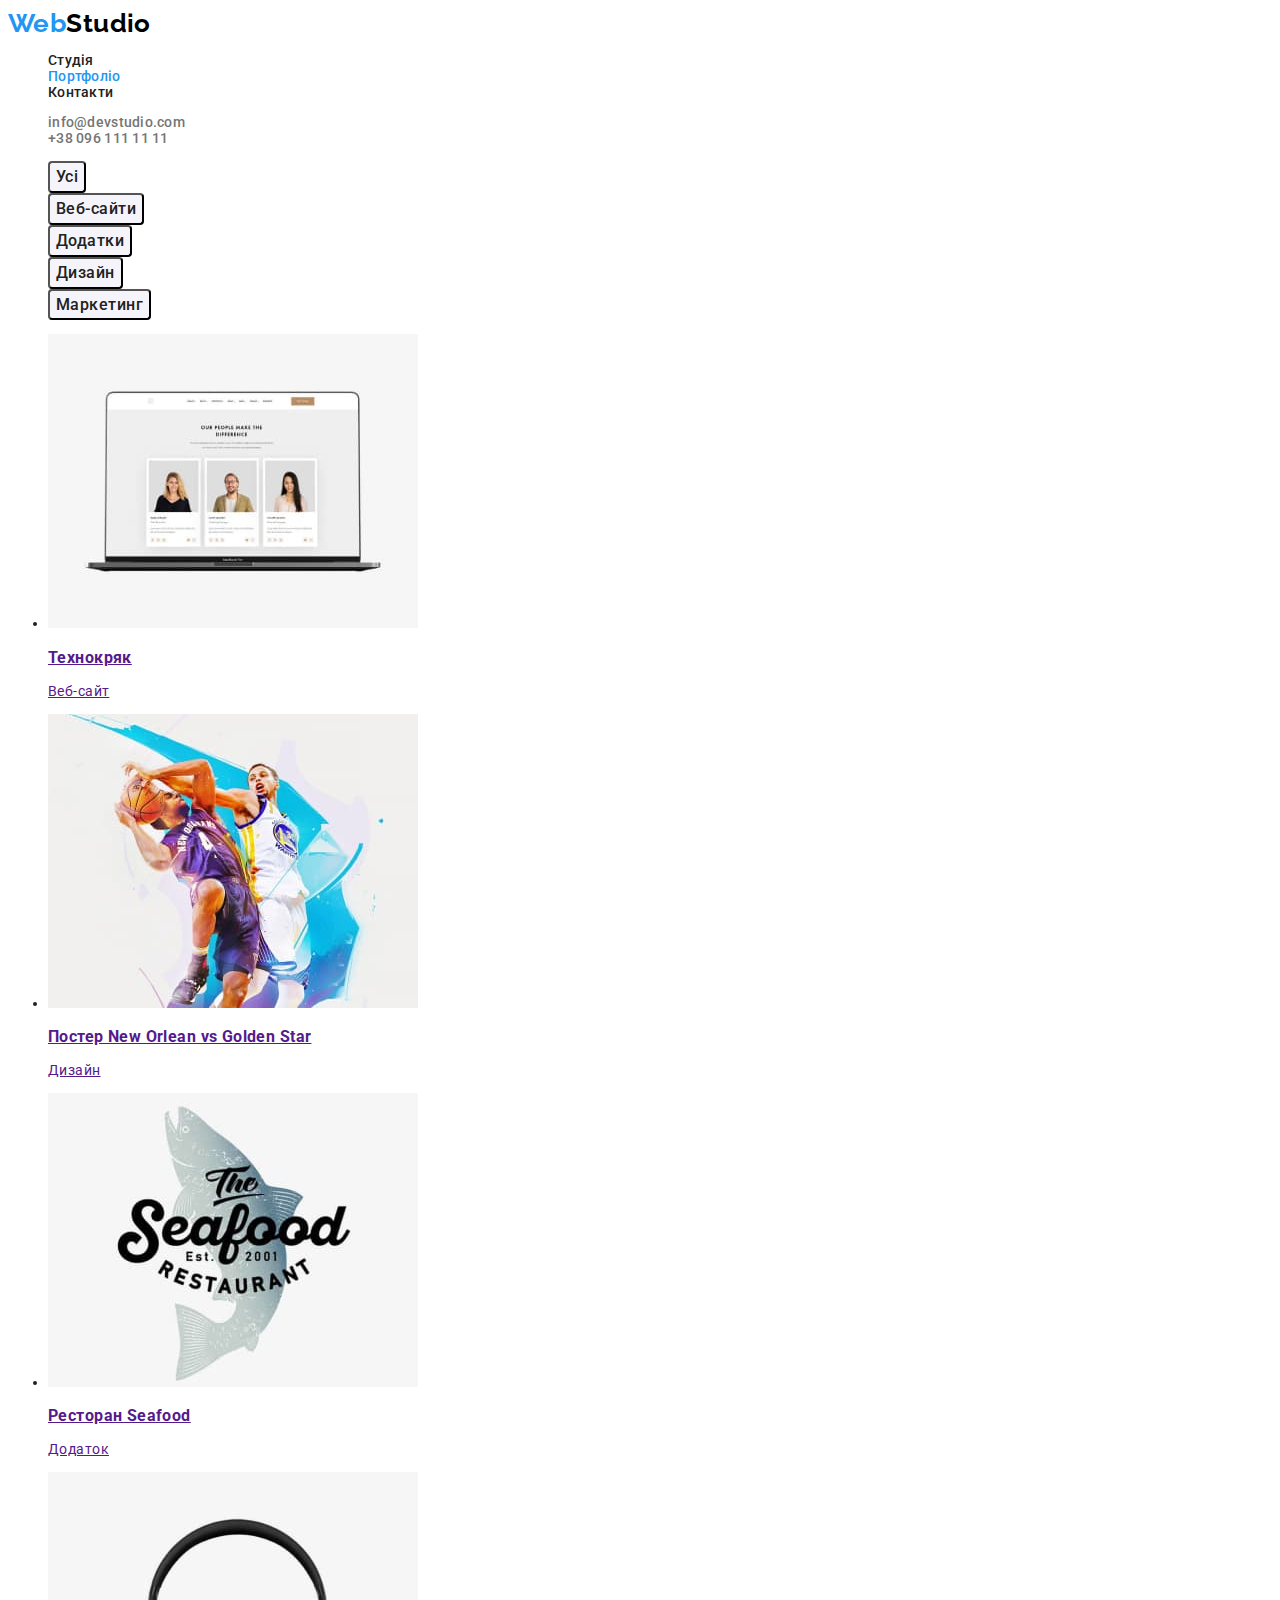
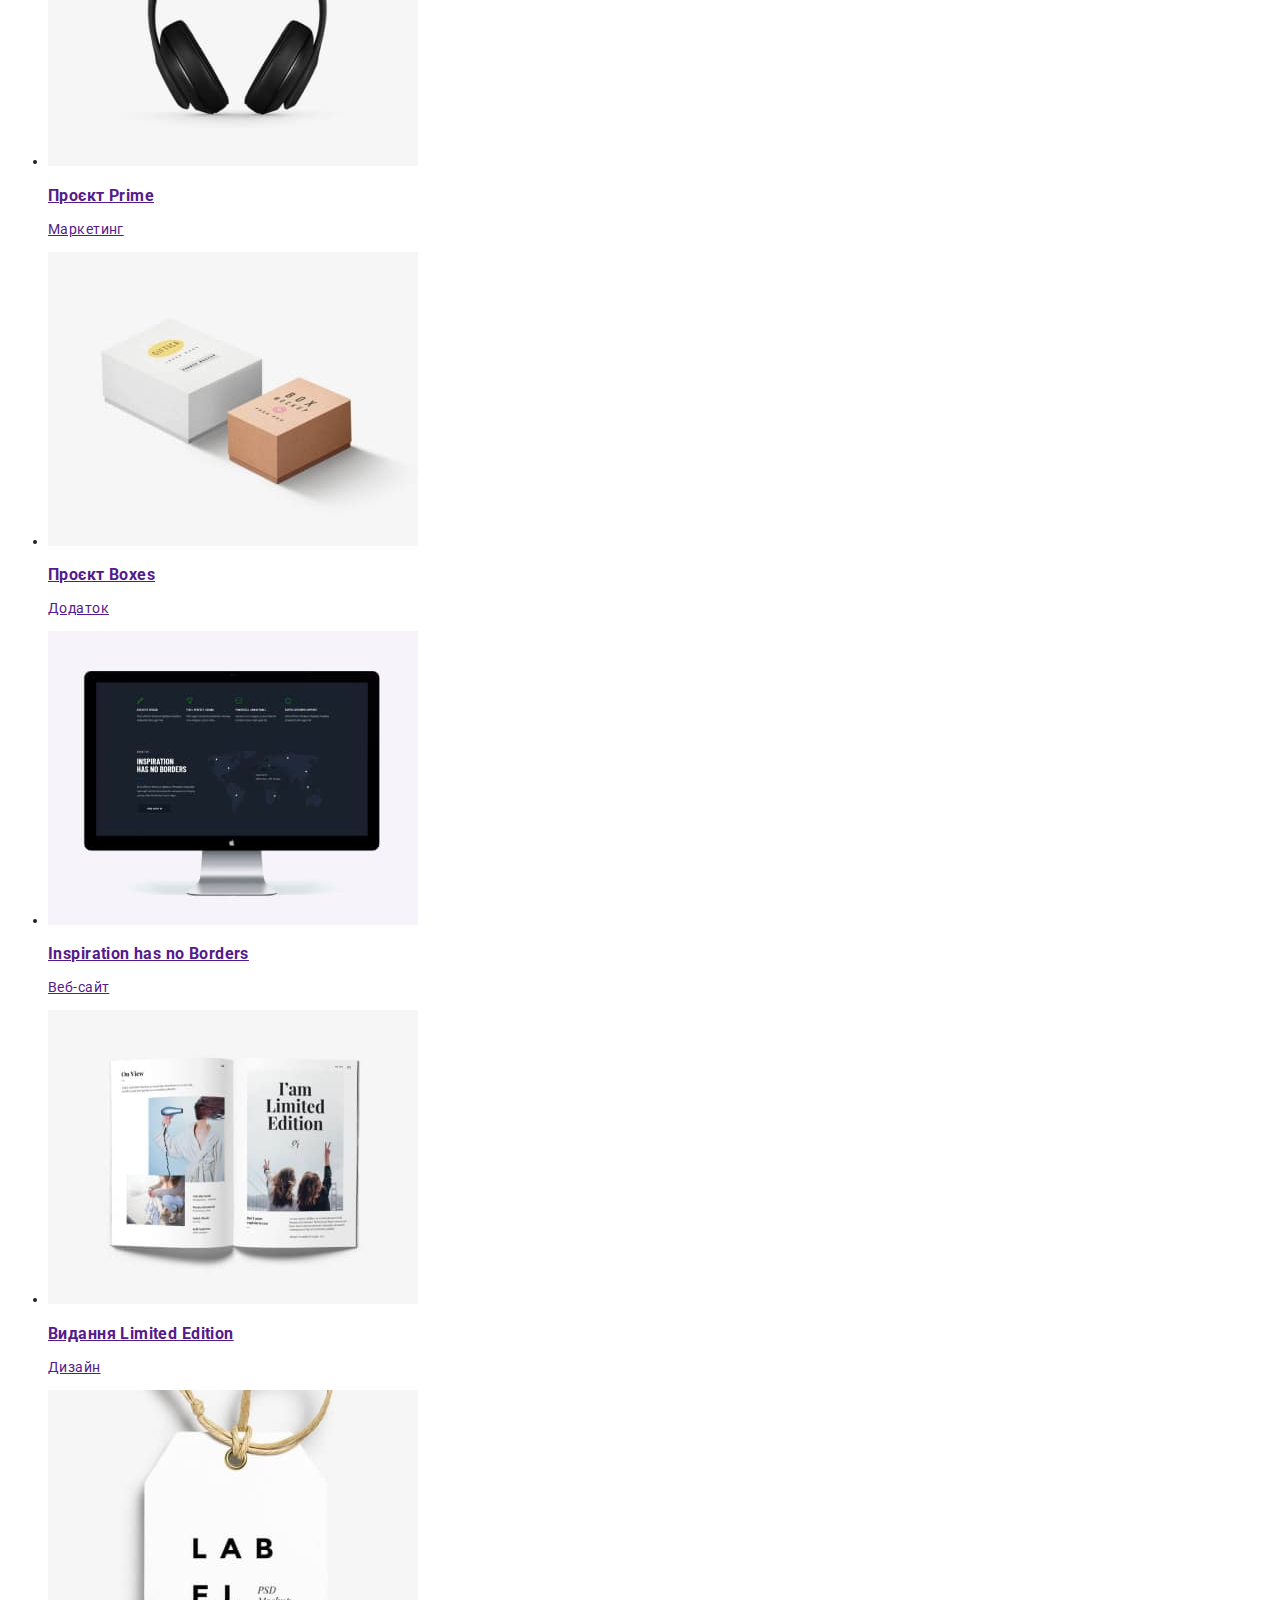
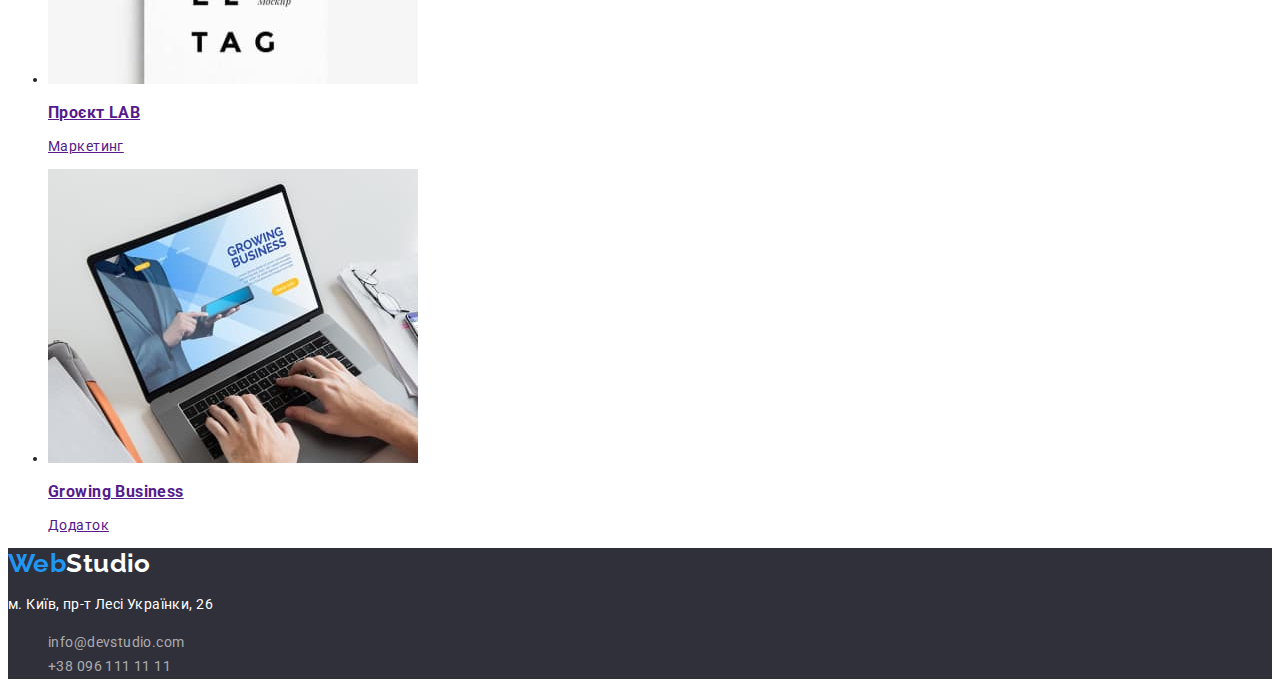
==== commit 55709721: "Оформляю portfolio.html" ====
--- a/portfolio.html
+++ b/portfolio.html
@@ -39,15 +39,15 @@
     <!-- Уникальный контент страницы -->
     <main>
         <!-- Секция портфолио -->
-        <section>
+        <section class="section portfolio">
             <h2 hidden>Портфоліо</h2>
             <!-- Фильтр на странице портфолио -->
-            <ul>
-                <li><button type="button">Усі</button></li>
-                <li><button type="button">Веб-сайти</button></li>
-                <li><button type="button">Додатки</button></li>
-                <li><button type="button">Дизайн</button></li>
-                <li><button type="button">Маркетинг</button></li>
+            <ul class="filter-items list">
+                <li class="filter-item"><button class="button" type="button">Усі</button></li>
+                <li class="filter-item"><button class="button" type="button">Веб-сайти</button></li>
+                <li class="filter-item"><button class="button" type="button">Додатки</button></li>
+                <li class="filter-item"><button class="button" type="button">Дизайн</button></li>
+                <li class="filter-item"><button class="button" type="button">Маркетинг</button></li>
             </ul>
             <ul>
                 <li>
--- a/css/styles.css
+++ b/css/styles.css
@@ -15,8 +15,8 @@
 
 body {
     background-color: var(--primary-white-color);
+    color: var(--primary-text-color);
     font-family: var(--main-font);
-    color: var(--primary-text-color);
     font-size: 14px;
     font-style: normal;
     font-weight: 400;
@@ -40,11 +40,11 @@
 
 .header-logo,
 .footer-logo {
+    color: var(--accent-color);
     font-family: var(--secondary-font);
     font-weight: 700;
     font-size: 26px;
     line-height: 1.2;
-    color: var(--accent-color);
 }
 
 .header-logo-text {
@@ -52,9 +52,9 @@
 }
 
 .nav-item .nav-link {
+    color: inherit;
     font-weight: 500;
     letter-spacing: 0.02em;
-    color: inherit;
 }
 
 .header .link:hover,
@@ -64,12 +64,12 @@
 }
 
 .contact-link {
+    color: var(--secondary-text-color);
     font-weight: 500;
     letter-spacing: 0.02em;
-    color: var(--secondary-text-color);
-}
-
-/* Section Hero */
+}
+
+/* Section hero */
 
 .hero {
     background-color: var(--footer-bg-color);
@@ -93,11 +93,11 @@
 }
 
 .hero-btn.hero-btn-text {
+    color: var(--primary-white-color);
     font-weight: 700;
     font-size: 16px;
     line-height: 1.88;
     letter-spacing: 0.06em;
-    color: var(--primary-white-color);
 }
 
 /* Section scills */
@@ -109,8 +109,8 @@
 }
 
 .scills-text {
+    color: var(--secondary-text-color);
     line-height: 1.71;
-    color: var(--secondary-text-color);
 }
 
 /* Section work */
@@ -152,7 +152,7 @@
     border-radius: 0px 0px 4px 4px;
 }
 
-/* Footer */
+/* footer */
 
 .footer {
     background-color: var(--footer-bg-color);
@@ -169,13 +169,46 @@
 }
 
 .address-link {
+    color: var(--footer-contact-color);
     font-style: normal;
     line-height: 1.71;
-    color: rgba(255, 255, 255, 0.6);
 }
 
 .footer .link:hover,
 .footer .link:focus,
 .footer .link:active {
     color: var(--accent-color);
+}
+
+/* Section portfoilo */
+
+.button {
+    background-color: var(--secondary-bg-color);
+    color: inherit;
+    font-family: inherit;
+    font-weight: 500;
+    font-size: 16px;
+    line-height: 1.62;
+    text-align: center;
+    letter-spacing: 0.03em;
+    border-radius: 4px;
+}
+
+.button:hover,
+.button:focus,
+.button:active {
+    font-family: 'Roboto';
+    font-style: normal;
+    font-weight: 500;
+    font-size: 16px;
+    line-height: 26px;
+
+    /* identical to box height, or 162% */
+    text-align: center;
+    letter-spacing: 0.03em;
+
+    color: #FFFFFF;
+    background: var(--accent-color);
+    color box-shadow: 0px 3px 1px rgba(0, 0, 0, 0.1), 0px 1px 2px rgba(0, 0, 0, 0.08), 0px 2px 2px rgba(0, 0, 0, 0.12);
+    border-radius: 4px;
 }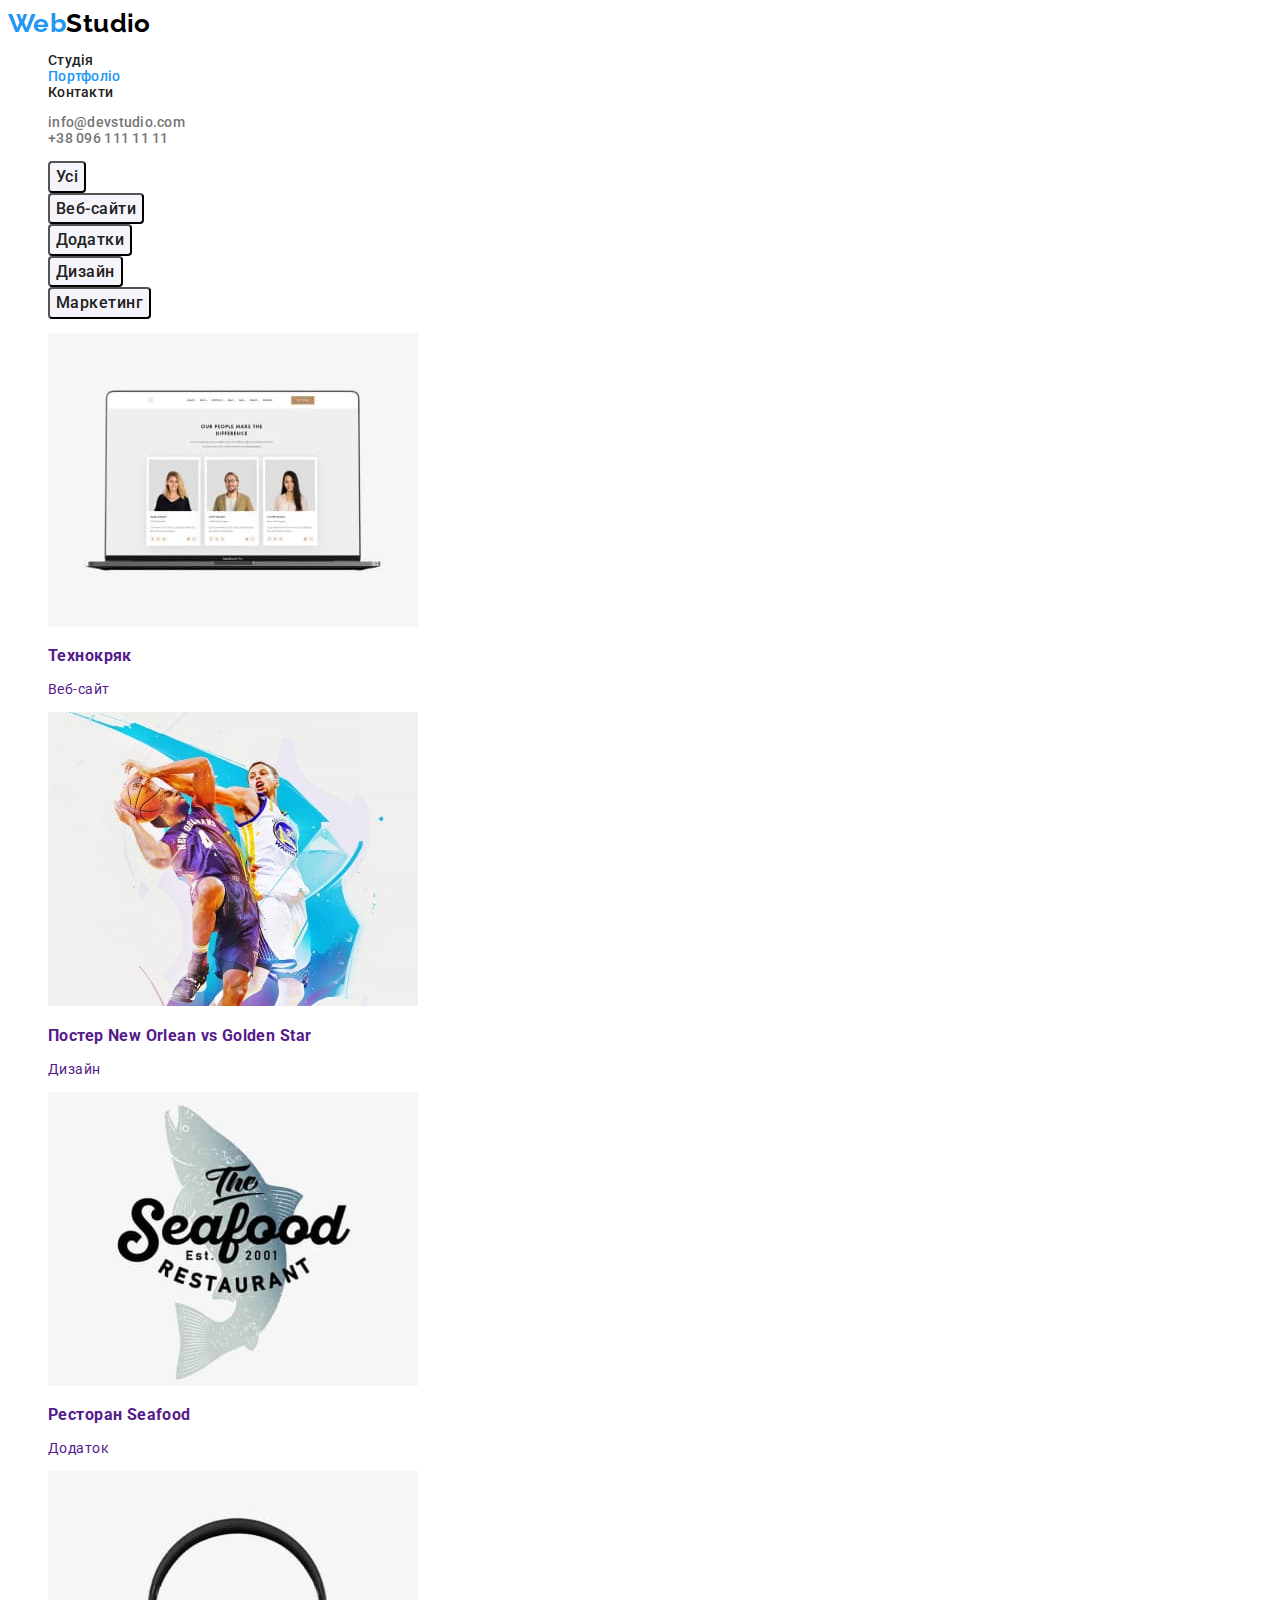
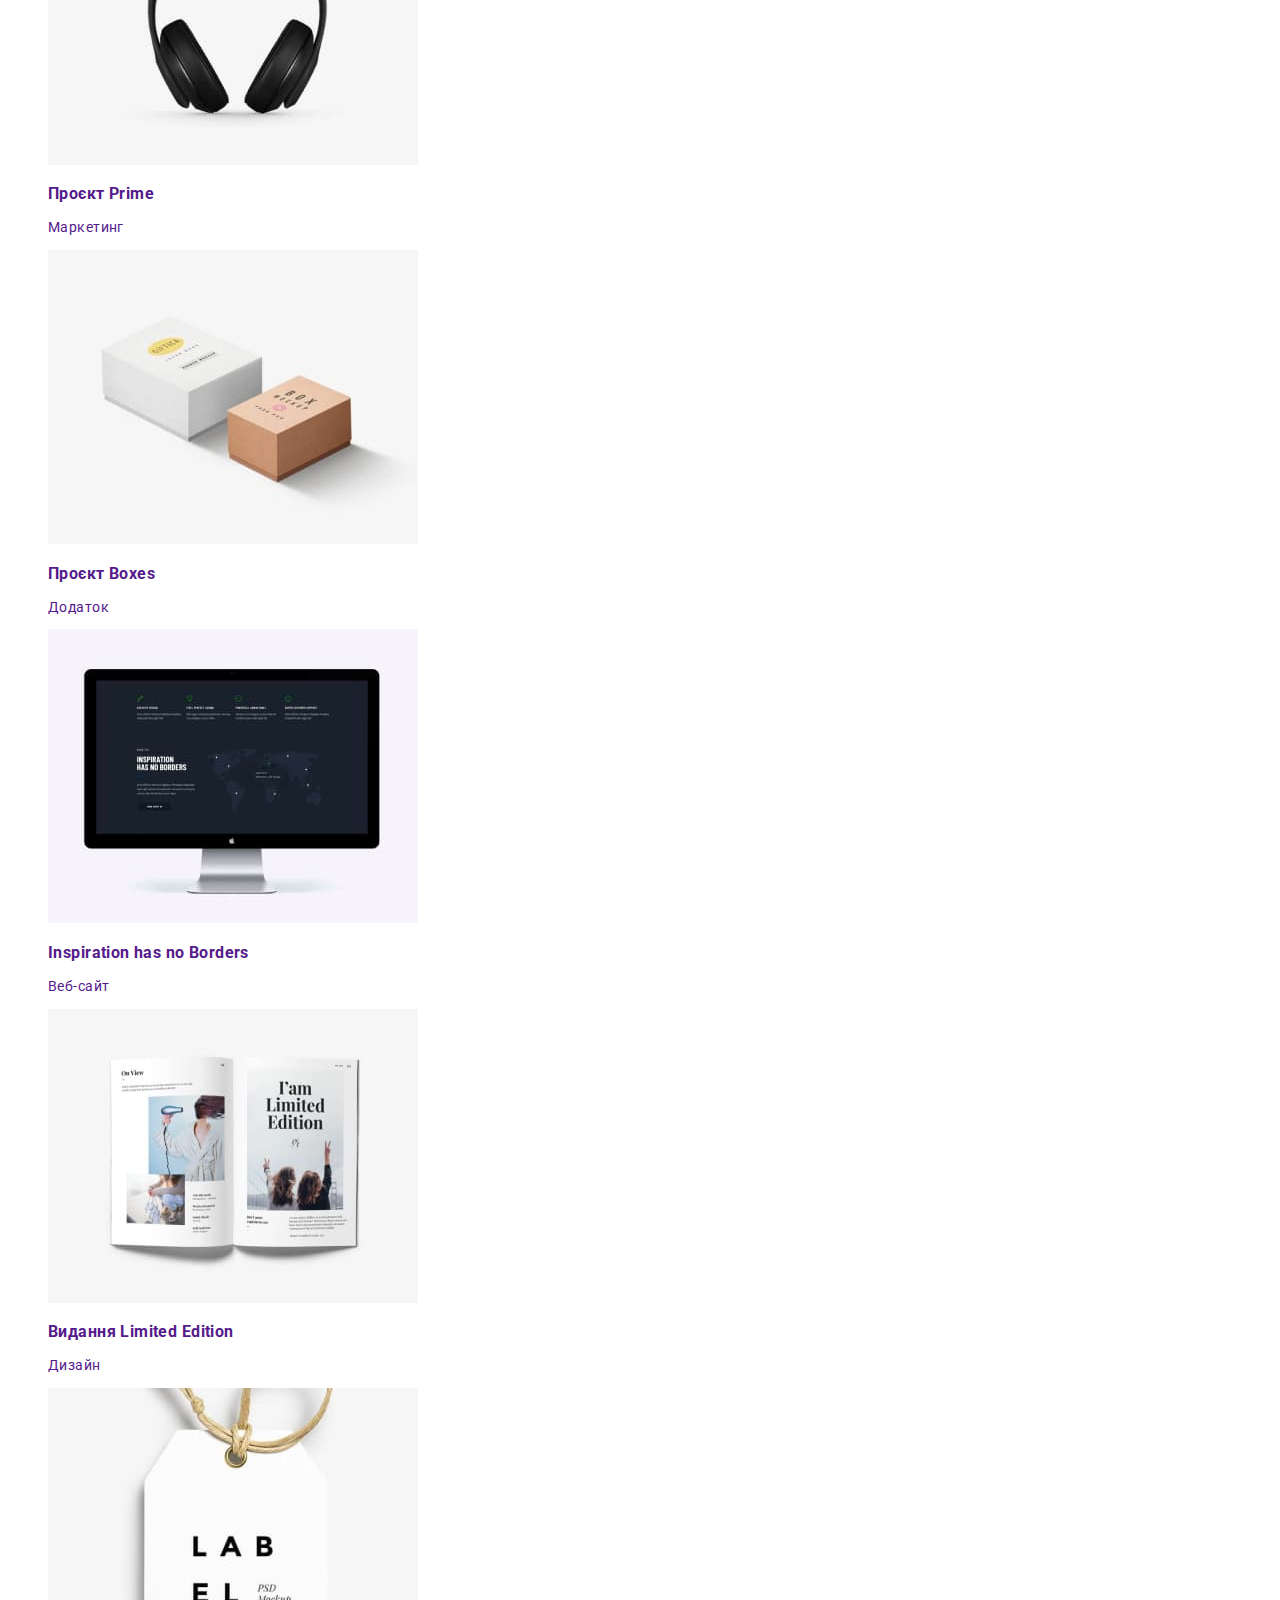
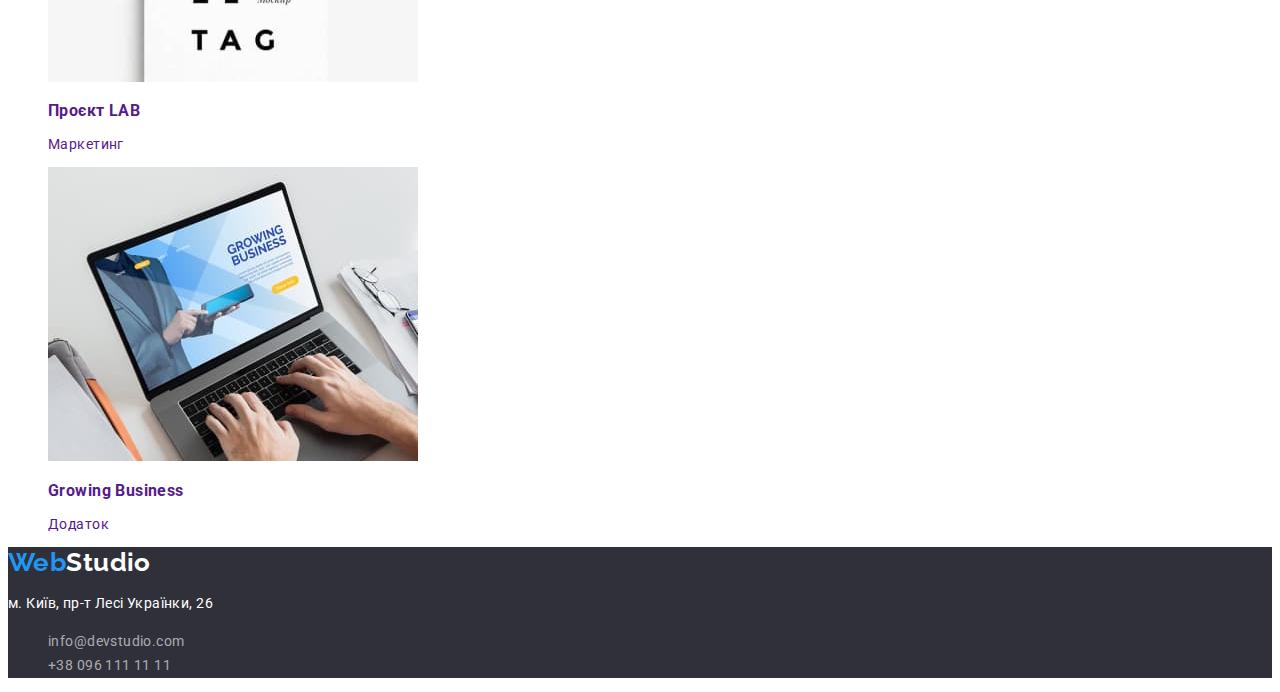
==== commit 53202eb6: "Фильтр на странице портфолио" ====
--- a/portfolio.html
+++ b/portfolio.html
@@ -43,75 +43,82 @@
             <h2 hidden>Портфоліо</h2>
             <!-- Фильтр на странице портфолио -->
             <ul class="filter-items list">
-                <li class="filter-item"><button class="button" type="button">Усі</button></li>
-                <li class="filter-item"><button class="button" type="button">Веб-сайти</button></li>
-                <li class="filter-item"><button class="button" type="button">Додатки</button></li>
-                <li class="filter-item"><button class="button" type="button">Дизайн</button></li>
-                <li class="filter-item"><button class="button" type="button">Маркетинг</button></li>
+                <li class="filter-item"><button class="button filter-button" type="button">Усі</button></li>
+                <li class="filter-item"><button class="button filter-button" type="button">Веб-сайти</button></li>
+                <li class="filter-item"><button class="button filter-button" type="button">Додатки</button></li>
+                <li class="filter-item"><button class="button filter-button" type="button">Дизайн</button></li>
+                <li class="filter-item"><button class="button filter-button" type="button">Маркетинг</button></li>
             </ul>
-            <ul>
-                <li>
-                    <a href="">
-                        <img src="images/techno_crack.jpg" width="370" height="294" alt="Ноутбук з картками">
-                        <h3>Технокряк</h3>
-                        <p>Веб-сайт</p>
+            <!-- Готовые проекты -->
+            <ul class="cards-items list">
+                <li class="card-item">
+                    <a class="card-link link" href="">
+                        <img class="card-image" src="images/techno_crack.jpg" width="370" height="294"
+                            alt="Ноутбук з картками">
+                        <h3 class="card-subtitle">Технокряк</h3>
+                        <p class="card-text">Веб-сайт</p>
                     </a>
                 </li>
-                <li>
-                    <a href="">
-                        <img src="images/orlean_star.jpg" width="370" height="294" alt="Два баскетболісти у стрибку">
-                        <h3>Постер New Orlean vs Golden Star</h3>
-                        <p>Дизайн</p>
+                <li class="card-item">
+                    <a class="card-link link" href="">
+                        <img class="card-image" src="images/orlean_star.jpg" width="370" height="294"
+                            alt="Два баскетболісти у стрибку">
+                        <h3 class="card-subtitle">Постер New Orlean vs Golden Star</h3>
+                        <p class="card-text">Дизайн</p>
                     </a>
                 </li>
-                <li>
-                    <a href="">
-                        <img src="images/sea_food.jpg" width="370" height="294" alt="Логотип ресторану">
-                        <h3>Ресторан Seafood</h3>
-                        <p>Додаток</p>
+                <li class="card-item">
+                    <a class="card-link link" href="">
+                        <img class="card-image" src="images/sea_food.jpg" width="370" height="294"
+                            alt="Логотип ресторану">
+                        <h3 class="card-subtitle">Ресторан Seafood</h3>
+                        <p class="card-text">Додаток</p>
                     </a>
                 </li>
-                <li>
-                    <a href="">
-                        <img src="images/prime.jpg" width="370" height="294" alt="Навушники">
-                        <h3>Проєкт Prime</h3>
-                        <p>Маркетинг</p>
+                <li class="card-item">
+                    <a class="card-link link" href="">
+                        <img class="card-image" src="images/prime.jpg" width="370" height="294" alt="Великі навушники">
+                        <h3 class="card-subtitle">Проєкт Prime</h3>
+                        <p class="card-text">Маркетинг</p>
                     </a>
                 </li>
-                <li>
-                    <a href="">
-                        <img src="images/boxes.jpg" width="370" height="294" alt="Дві коробки">
-                        <h3>Проєкт Boxes</h3>
-                        <p>Додаток</p>
+                <li class="card-item">
+                    <a class="card-link link" href="">
+                        <img class="card-image" src="images/boxes.jpg" width="370" height="294" alt="Дві коробки">
+                        <h3 class="card-subtitle">Проєкт Boxes</h3>
+                        <p class="card-text">Додаток</p>
                     </a>
                 </li>
-                <li>
-                    <a href="">
-                        <img src="images/inspiration.jpg" width="370" height="294"
+                <li class="card-item">
+                    <a class="card-link link" href="">
+                        <img class="card-image" src="images/inspiration.jpg" width="370" height="294"
                             alt="Дизайн сайту на моніторі комп'ютера">
-                        <h3>Inspiration has no Borders</h3>
-                        <p>Веб-сайт</p>
+                        <h3 class="card-subtitle">Inspiration has no Borders</h3>
+                        <p class="card-text">Веб-сайт</p>
                     </a>
                 </li>
-                <li>
-                    <a href="">
-                        <img src="images/limit_edit.jpg" width="370" height="294" alt="Відкрита книга з ілюстраціями">
-                        <h3>Видання Limited Edition</h3>
-                        <p>Дизайн</p>
+                <li class="card-item">
+                    <a class="card-link link" href="">
+                        <img class="card-image" src="images/limit_edit.jpg" width="370" height="294"
+                            alt="Відкрита книга з ілюстраціями">
+                        <h3 class="card-subtitle">Видання Limited Edition</h3>
+                        <p class="card-text">Дизайн</p>
                     </a>
                 </li>
-                <li>
-                    <a href="">
-                        <img src="images/lab.jpg" width="370" height="294" alt="Бірка з логотипом компанії">
-                        <h3>Проєкт LAB</h3>
-                        <p>Маркетинг</p>
+                <li class="card-item">
+                    <a class="card-link link" href="">
+                        <img class="card-image" src="images/lab.jpg" width="370" height="294"
+                            alt="Бірка з логотипом компанії">
+                        <h3 class="card-subtitle">Проєкт LAB</h3>
+                        <p class="card-text">Маркетинг</p>
                     </a>
                 </li>
-                <li>
-                    <a href="">
-                        <img src="images/bisiness.jpg" width="370" height="294" alt="Людина набирає текст на ноутбуці">
-                        <h3>Growing Business</h3>
-                        <p>Додаток</p>
+                <li class="card-item">
+                    <a class="card-link link" href="">
+                        <img class="card-image" src="images/bisiness.jpg" width="370" height="294"
+                            alt="Людина набирає текст на ноутбуці">
+                        <h3 class="card-subtitle">Growing Business</h3>
+                        <p class="card-text">Додаток</p>
                     </a>
                 </li>
             </ul>
--- a/css/styles.css
+++ b/css/styles.css
@@ -16,6 +16,7 @@
 body {
     background-color: var(--primary-white-color);
     color: var(--primary-text-color);
+
     font-family: var(--main-font);
     font-size: 14px;
     font-style: normal;
@@ -41,6 +42,7 @@
 .header-logo,
 .footer-logo {
     color: var(--accent-color);
+
     font-family: var(--secondary-font);
     font-weight: 700;
     font-size: 26px;
@@ -53,6 +55,7 @@
 
 .nav-item .nav-link {
     color: inherit;
+
     font-weight: 500;
     letter-spacing: 0.02em;
 }
@@ -65,6 +68,7 @@
 
 .contact-link {
     color: var(--secondary-text-color);
+
     font-weight: 500;
     letter-spacing: 0.02em;
 }
@@ -88,12 +92,14 @@
 .hero-btn {
     background: var(--accent-color);
     box-shadow: 0px 4px 4px rgba(0, 0, 0, 0.15);
+
     border-radius: 4px;
     cursor: pointer;
 }
 
 .hero-btn.hero-btn-text {
     color: var(--primary-white-color);
+
     font-weight: 700;
     font-size: 16px;
     line-height: 1.88;
@@ -110,6 +116,7 @@
 
 .scills-text {
     color: var(--secondary-text-color);
+
     line-height: 1.71;
 }
 
@@ -180,11 +187,12 @@
     color: var(--accent-color);
 }
 
-/* Section portfoilo */
+/* Section portfolio */
 
 .button {
     background-color: var(--secondary-bg-color);
     color: inherit;
+
     font-family: inherit;
     font-weight: 500;
     font-size: 16px;
@@ -192,23 +200,33 @@
     text-align: center;
     letter-spacing: 0.03em;
     border-radius: 4px;
+
 }
 
 .button:hover,
 .button:focus,
 .button:active {
-    font-family: 'Roboto';
-    font-style: normal;
-    font-weight: 500;
-    font-size: 16px;
-    line-height: 26px;
-
-    /* identical to box height, or 162% */
-    text-align: center;
-    letter-spacing: 0.03em;
-
-    color: #FFFFFF;
-    background: var(--accent-color);
-    color box-shadow: 0px 3px 1px rgba(0, 0, 0, 0.1), 0px 1px 2px rgba(0, 0, 0, 0.08), 0px 2px 2px rgba(0, 0, 0, 0.12);
+    background-color: var(--accent-color);
+    color: var(--primary-white-color);
+
+    font-weight: 500;
+    font-size: 16px;
+    line-height: 1.62;
+    text-align: center;
+    letter-spacing: 0.03em;
+    box-shadow: 0px 3px 1px rgba(0, 0, 0, 0.1), 0px 1px 2px rgba(0, 0, 0, 0.08), 0px 2px 2px rgba(0, 0, 0, 0.12);
+    border-radius: 4px;
+    cursor: pointer;
+}
+
+.filter-button {
+    background-color: var(--secondary-bg-color);
+    color: var(--primary-text-color);
+
+    font-weight: 500;
+    font-size: 16px;
+    line-height: 1.6;
+    text-align: center;
+    letter-spacing: 0.03em;
     border-radius: 4px;
 }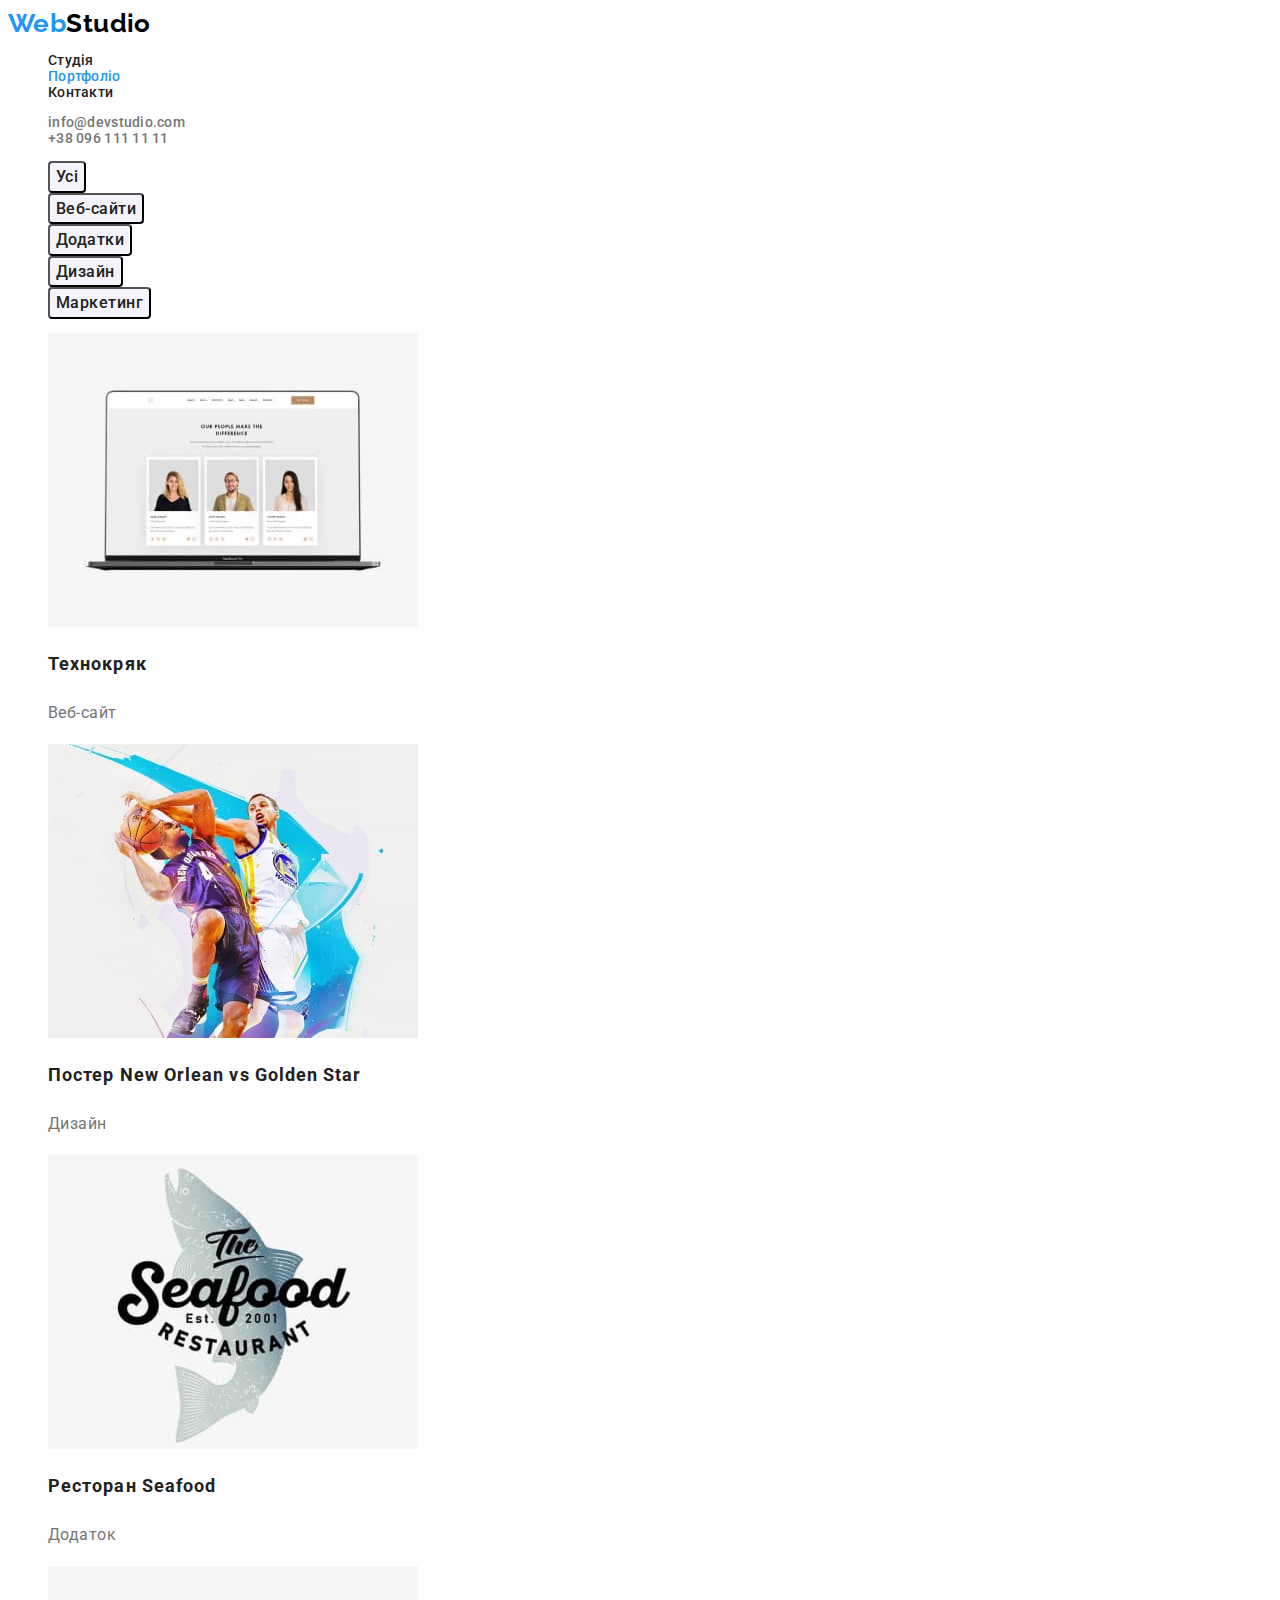
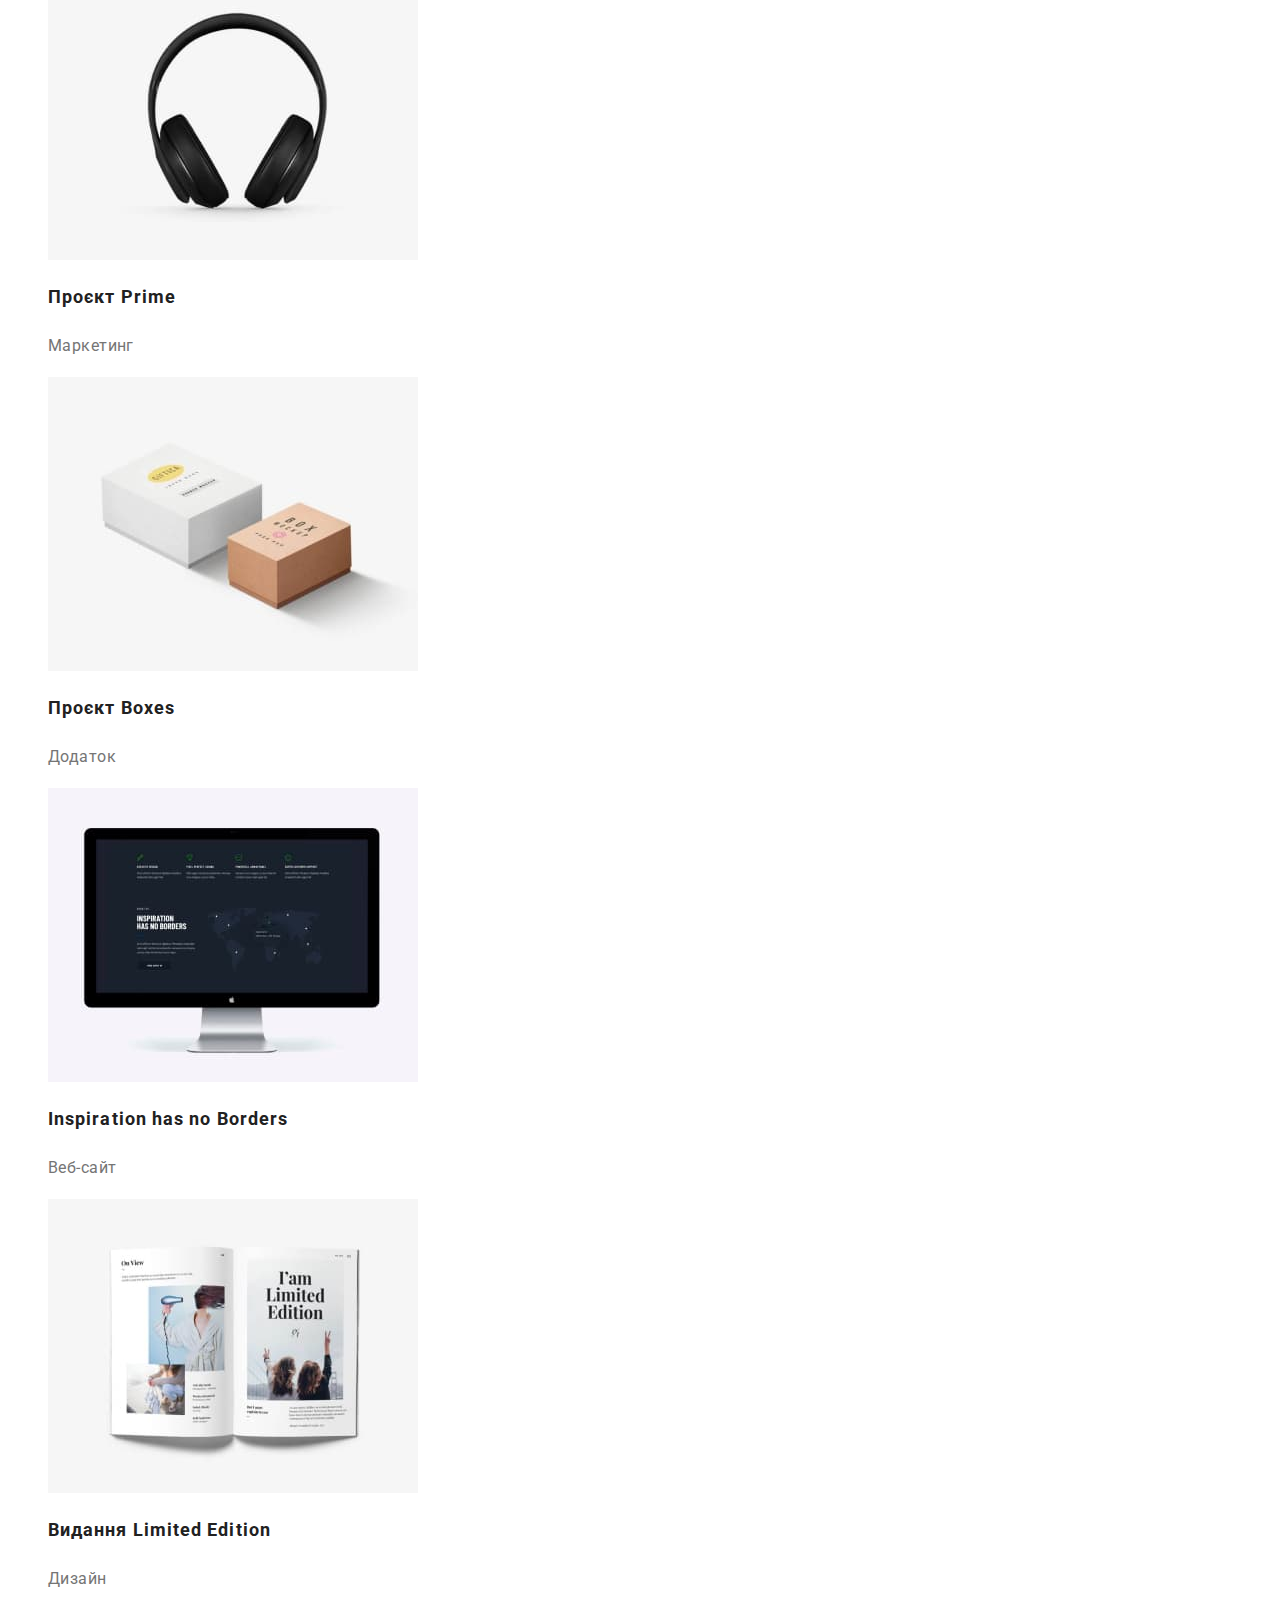
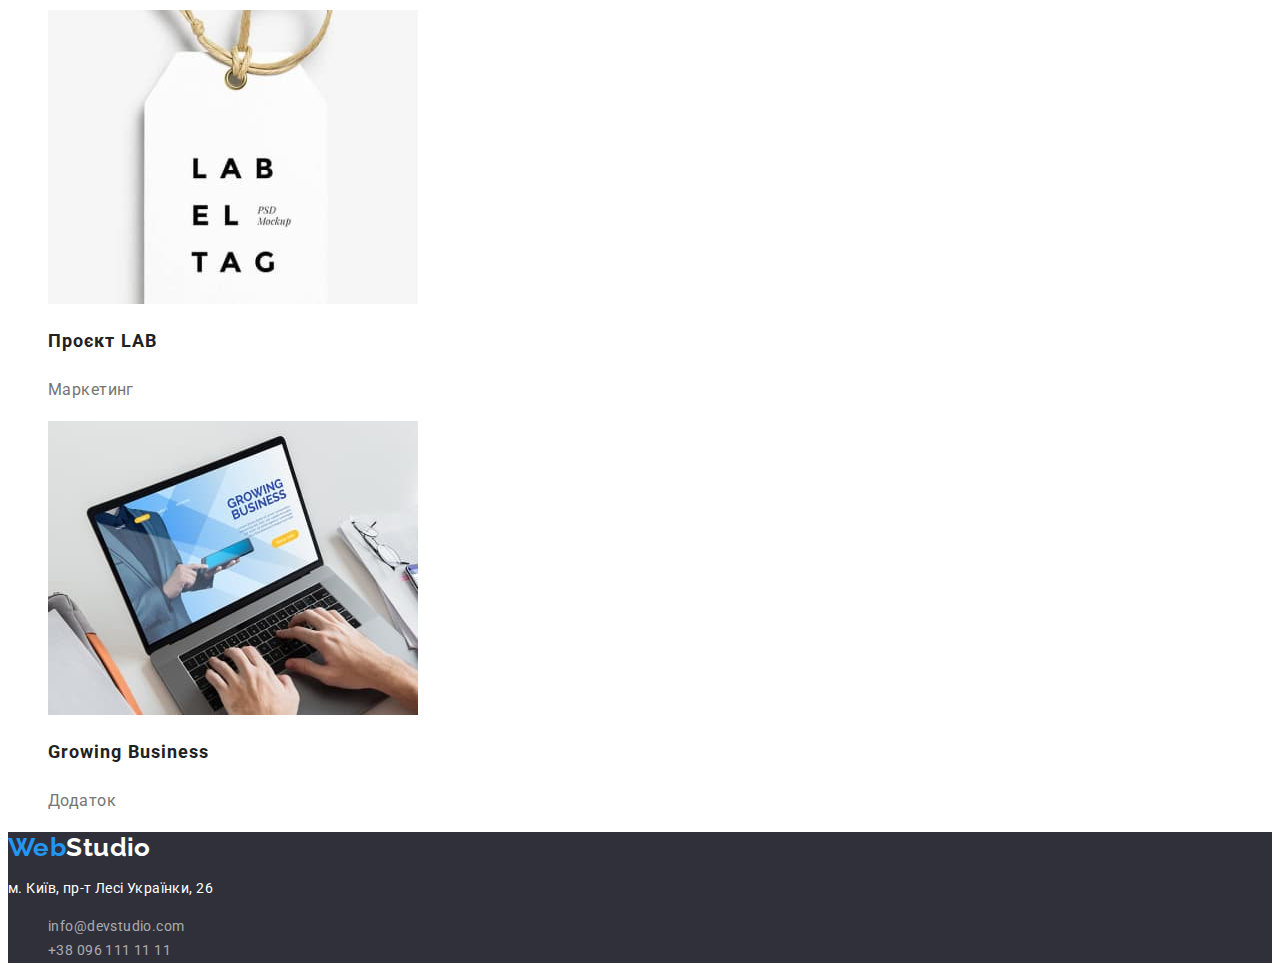
==== commit f37b01d2: "Добавил класс visually-hidden заголовку h1 в portfolio.html" ====
--- a/portfolio.html
+++ b/portfolio.html
@@ -40,7 +40,7 @@
     <main>
         <!-- Секция портфолио -->
         <section class="section portfolio">
-            <h2 hidden>Портфоліо</h2>
+            <h1 class="visually-hidden">Портфоліо</h1>
             <!-- Фильтр на странице портфолио -->
             <ul class="filter-items list">
                 <li class="filter-item"><button class="button filter-button" type="button">Усі</button></li>
@@ -55,7 +55,7 @@
                     <a class="card-link link" href="">
                         <img class="card-image" src="images/techno_crack.jpg" width="370" height="294"
                             alt="Ноутбук з картками">
-                        <h3 class="card-subtitle">Технокряк</h3>
+                        <h2 class="card-subtitle">Технокряк</h2>
                         <p class="card-text">Веб-сайт</p>
                     </a>
                 </li>
@@ -63,7 +63,7 @@
                     <a class="card-link link" href="">
                         <img class="card-image" src="images/orlean_star.jpg" width="370" height="294"
                             alt="Два баскетболісти у стрибку">
-                        <h3 class="card-subtitle">Постер New Orlean vs Golden Star</h3>
+                        <h2 class="card-subtitle">Постер New Orlean vs Golden Star</h2>
                         <p class="card-text">Дизайн</p>
                     </a>
                 </li>
@@ -71,21 +71,21 @@
                     <a class="card-link link" href="">
                         <img class="card-image" src="images/sea_food.jpg" width="370" height="294"
                             alt="Логотип ресторану">
-                        <h3 class="card-subtitle">Ресторан Seafood</h3>
+                        <h2 class="card-subtitle">Ресторан Seafood</h2>
                         <p class="card-text">Додаток</p>
                     </a>
                 </li>
                 <li class="card-item">
                     <a class="card-link link" href="">
                         <img class="card-image" src="images/prime.jpg" width="370" height="294" alt="Великі навушники">
-                        <h3 class="card-subtitle">Проєкт Prime</h3>
+                        <h2 class="card-subtitle">Проєкт Prime</h2>
                         <p class="card-text">Маркетинг</p>
                     </a>
                 </li>
                 <li class="card-item">
                     <a class="card-link link" href="">
                         <img class="card-image" src="images/boxes.jpg" width="370" height="294" alt="Дві коробки">
-                        <h3 class="card-subtitle">Проєкт Boxes</h3>
+                        <h2 class="card-subtitle">Проєкт Boxes</h2>
                         <p class="card-text">Додаток</p>
                     </a>
                 </li>
@@ -93,7 +93,7 @@
                     <a class="card-link link" href="">
                         <img class="card-image" src="images/inspiration.jpg" width="370" height="294"
                             alt="Дизайн сайту на моніторі комп'ютера">
-                        <h3 class="card-subtitle">Inspiration has no Borders</h3>
+                        <h2 class="card-subtitle">Inspiration has no Borders</h2>
                         <p class="card-text">Веб-сайт</p>
                     </a>
                 </li>
@@ -101,7 +101,7 @@
                     <a class="card-link link" href="">
                         <img class="card-image" src="images/limit_edit.jpg" width="370" height="294"
                             alt="Відкрита книга з ілюстраціями">
-                        <h3 class="card-subtitle">Видання Limited Edition</h3>
+                        <h2 class="card-subtitle">Видання Limited Edition</h2>
                         <p class="card-text">Дизайн</p>
                     </a>
                 </li>
@@ -109,7 +109,7 @@
                     <a class="card-link link" href="">
                         <img class="card-image" src="images/lab.jpg" width="370" height="294"
                             alt="Бірка з логотипом компанії">
-                        <h3 class="card-subtitle">Проєкт LAB</h3>
+                        <h2 class="card-subtitle">Проєкт LAB</h2>
                         <p class="card-text">Маркетинг</p>
                     </a>
                 </li>
@@ -117,7 +117,7 @@
                     <a class="card-link link" href="">
                         <img class="card-image" src="images/bisiness.jpg" width="370" height="294"
                             alt="Людина набирає текст на ноутбуці">
-                        <h3 class="card-subtitle">Growing Business</h3>
+                        <h2 class="card-subtitle">Growing Business</h2>
                         <p class="card-text">Додаток</p>
                     </a>
                 </li>
--- a/css/styles.css
+++ b/css/styles.css
@@ -16,8 +16,8 @@
 body {
     background-color: var(--primary-white-color);
     color: var(--primary-text-color);
-
     font-family: var(--main-font);
+
     font-size: 14px;
     font-style: normal;
     font-weight: 400;
@@ -37,16 +37,28 @@
     color: var(--accent-color);
 }
 
-/* Hader */
+.visually-hidden {
+    position: absolute;
+    white-space: nowrap;
+    width: 1px;
+    height: 1px;
+    overflow: hidden;
+    border: 0;
+    padding: 0;
+    clip: rect(0 0 0 0);
+    clip-path: inset(50%);
+    margin: -1px;
+}
+
+/* Header */
 
 .header-logo,
 .footer-logo {
-    color: var(--accent-color);
-
     font-family: var(--secondary-font);
     font-weight: 700;
     font-size: 26px;
     line-height: 1.2;
+    color: var(--accent-color);
 }
 
 .header-logo-text {
@@ -54,10 +66,9 @@
 }
 
 .nav-item .nav-link {
+    font-weight: 500;
+    letter-spacing: 0.02em;
     color: inherit;
-
-    font-weight: 500;
-    letter-spacing: 0.02em;
 }
 
 .header .link:hover,
@@ -67,18 +78,17 @@
 }
 
 .contact-link {
-    color: var(--secondary-text-color);
-
     font-weight: 500;
     letter-spacing: 0.02em;
+    color: var(--secondary-text-color);
 }
 
 /* Section hero */
 
 .hero {
+    text-align: center;
     background-color: var(--footer-bg-color);
     color: var(--primary-white-color);
-    text-align: center;
 }
 
 .hero-title {
@@ -90,20 +100,18 @@
 }
 
 .hero-btn {
-    background: var(--accent-color);
+    border-radius: 4px;
+    cursor: pointer;
+    background-color: var(--accent-color);
     box-shadow: 0px 4px 4px rgba(0, 0, 0, 0.15);
-
-    border-radius: 4px;
-    cursor: pointer;
 }
 
 .hero-btn.hero-btn-text {
-    color: var(--primary-white-color);
-
     font-weight: 700;
     font-size: 16px;
     line-height: 1.88;
     letter-spacing: 0.06em;
+    color: var(--primary-white-color);
 }
 
 /* Section scills */
@@ -116,7 +124,6 @@
 
 .scills-text {
     color: var(--secondary-text-color);
-
     line-height: 1.71;
 }
 
@@ -142,7 +149,6 @@
     font-size: 16px;
     line-height: 1.19;
     text-align: center;
-
 }
 
 .team-subtitle {
@@ -159,7 +165,7 @@
     border-radius: 0px 0px 4px 4px;
 }
 
-/* footer */
+/* Footer */
 
 .footer {
     background-color: var(--footer-bg-color);
@@ -176,9 +182,9 @@
 }
 
 .address-link {
-    color: var(--footer-contact-color);
     font-style: normal;
     line-height: 1.71;
+    color: var(--footer-contact-color);
 }
 
 .footer .link:hover,
@@ -190,43 +196,54 @@
 /* Section portfolio */
 
 .button {
+    font-family: inherit;
+    font-weight: 500;
+    font-size: 16px;
+    line-height: 1.62;
+    text-align: center;
+    letter-spacing: 0.03em;
+    border-radius: 4px;
     background-color: var(--secondary-bg-color);
     color: inherit;
-
-    font-family: inherit;
+}
+
+.button:hover,
+.button:focus {
     font-weight: 500;
     font-size: 16px;
     line-height: 1.62;
     text-align: center;
     letter-spacing: 0.03em;
-    border-radius: 4px;
-
-}
-
-.button:hover,
-.button:focus,
-.button:active {
+    box-shadow: 0px 3px 1px rgba(0, 0, 0, 0.1), 0px 1px 2px rgba(0, 0, 0, 0.08), 0px 2px 2px rgba(0, 0, 0, 0.12);
+    border-radius: 4px;
+    cursor: pointer;
     background-color: var(--accent-color);
     color: var(--primary-white-color);
-
-    font-weight: 500;
-    font-size: 16px;
-    line-height: 1.62;
-    text-align: center;
-    letter-spacing: 0.03em;
-    box-shadow: 0px 3px 1px rgba(0, 0, 0, 0.1), 0px 1px 2px rgba(0, 0, 0, 0.08), 0px 2px 2px rgba(0, 0, 0, 0.12);
-    border-radius: 4px;
-    cursor: pointer;
 }
 
 .filter-button {
+    font-weight: 500;
+    font-size: 16px;
+    line-height: 1.6;
+    text-align: center;
+    letter-spacing: 0.03em;
+    border-radius: 4px;
     background-color: var(--secondary-bg-color);
     color: var(--primary-text-color);
-
-    font-weight: 500;
-    font-size: 16px;
-    line-height: 1.6;
-    text-align: center;
-    letter-spacing: 0.03em;
-    border-radius: 4px;
+}
+
+/* cards */
+
+.card-subtitle {
+    font-weight: 700;
+    font-size: 18px;
+    line-height: 2;
+    letter-spacing: 0.06em;
+    color: var(--primary-text-color);
+}
+
+.card-text {
+    font-size: 16px;
+    line-height: 1.88;
+    color: var(--secondary-text-color);
 }